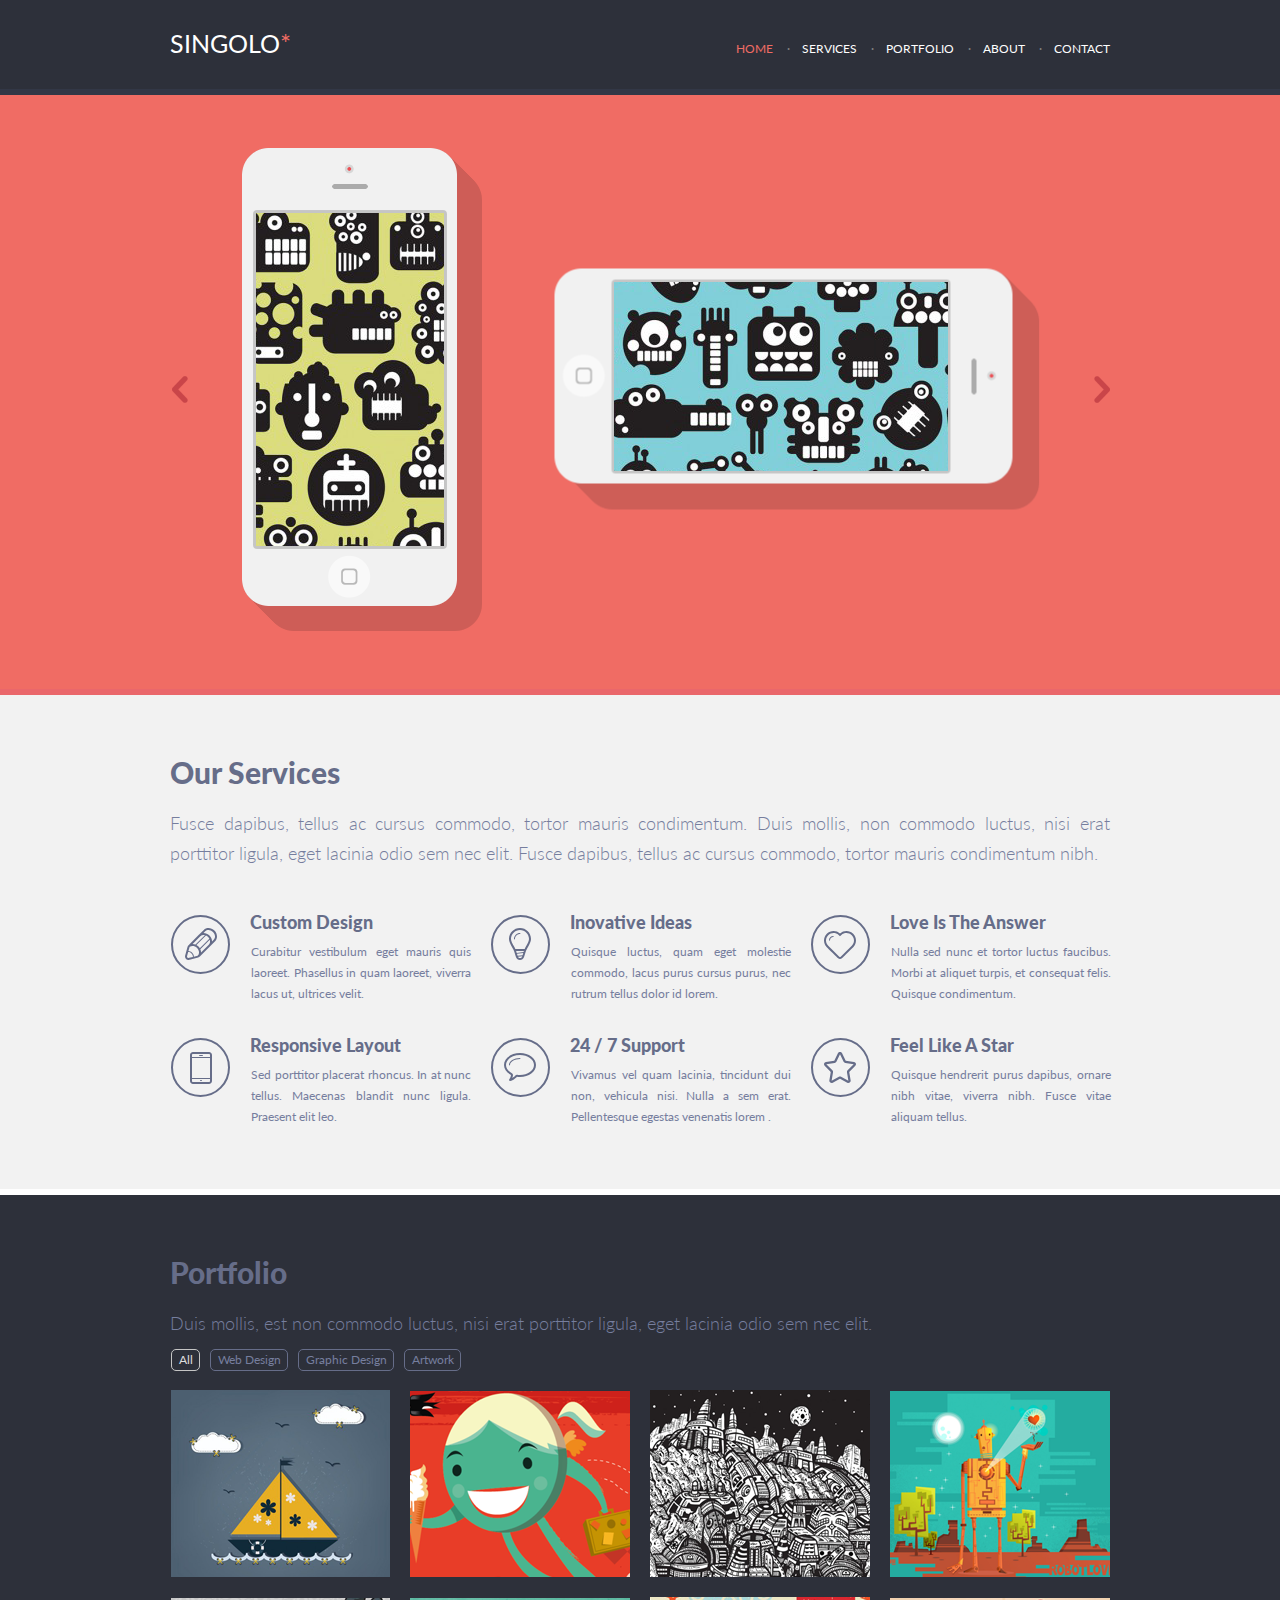
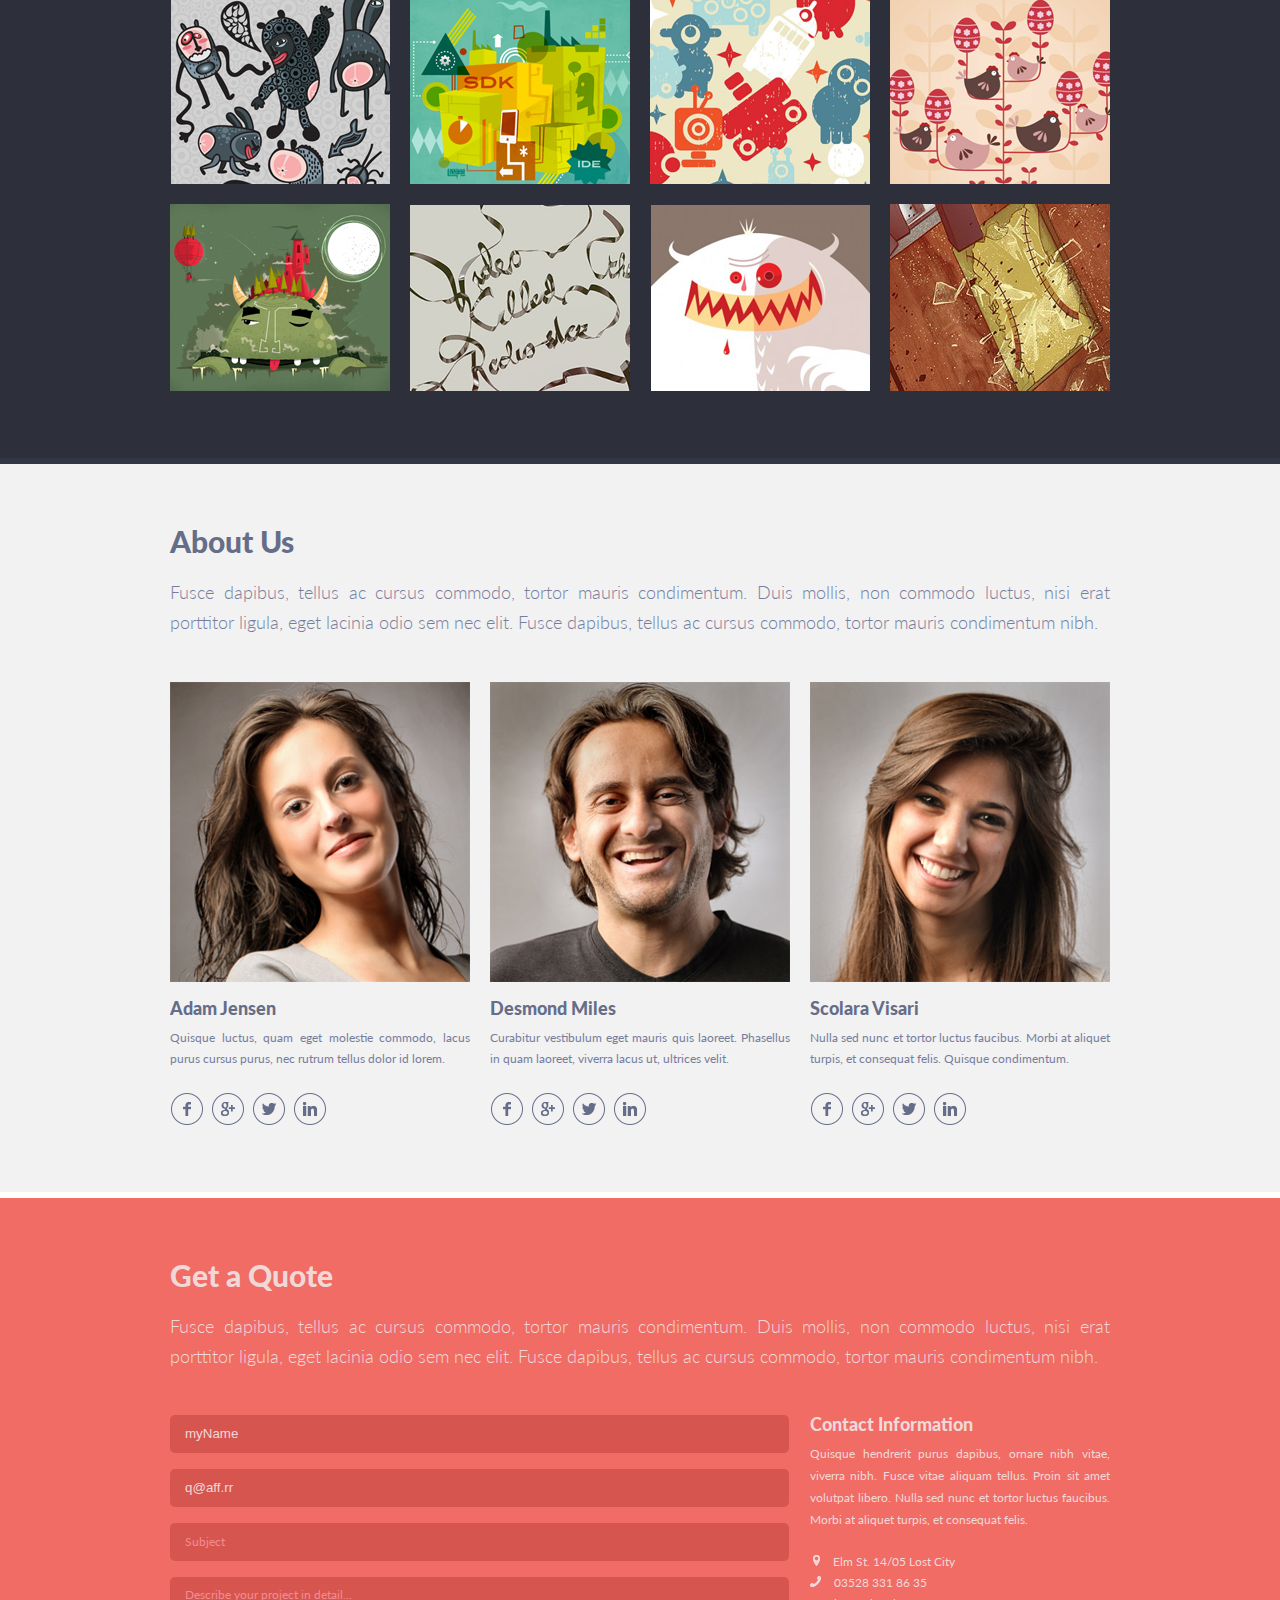
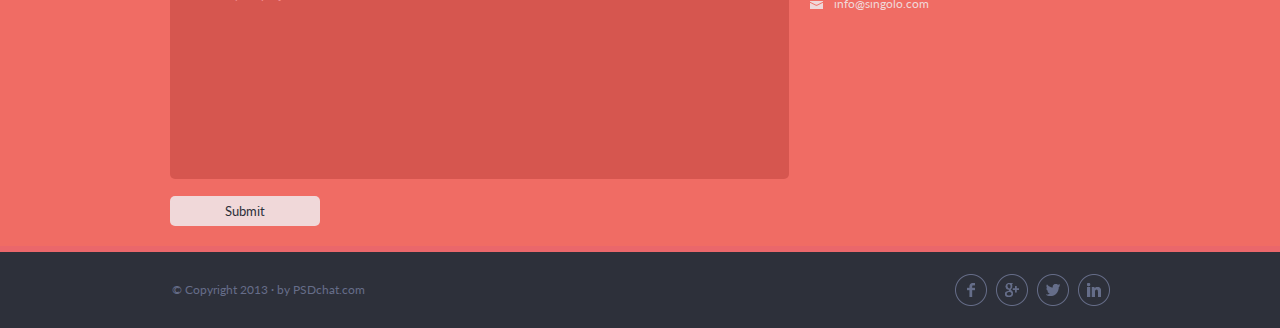
==== index.html @ 6508d6d4 "information window" ====
<!DOCTYPE html>
<html lang="en">
  <head>
    <meta charset="UTF-8" />
    <meta name="viewport" content="width=device-width, initial-scale=1.0" />
    <link
      href="https://fonts.googleapis.com/css?family=Lato:100,300,400,700,900&display=swap"
      rel="stylesheet"
    />
    <link rel="stylesheet" type="text/css" href="style.css" />
    <title>Singolo</title>
  </head>
  <body>
    <!--SINGOLO1-->

    <!--HEADER BLOCK-->
    <header class="header" id="header-block">
      <div class="wrapper">
        <div class="logo">
          <h1 class="logo-singolo">Singolo</h1>
        </div>

        <nav class="header-nav">
          <ul id="navigation-list-header">
            <a class="nav-link active-header" href="#header-block">Home</a>
            <a class="nav-link" href="#services-block">Services</a>
            <a class="nav-link" href="#portfolio-block">Portfolio</a>
            <a class="nav-link" href="#about-block">About</a>
            <a class="nav-link" href="#contact-block">Contact</a>
          </ul>
        </nav>
      </div>
    </header>

    <!-- SLIDER BLOCK-->

    <section class="slider-block" id="slider-block">
      <div class="wrapper">
        <div class="left-slider" id="left-button"></div>
        <div class="slider-two" id="slider-two"></div>
        <div class="phons" id="slider-one">
          <div class="vertical-phone">
            <img
              class="vertical-container"
              src="assets/singolo1/slider/phone.png"
              alt=""
            />
            <div class="phone-button" id="vertical-phone-button"></div>

            <div class="vertical-back" id="vertical-back-id"></div>

            <img
              class="vertical-shadow"
              src="assets/singolo1/slider/Shadow.png"
            />
          </div>

          <div class="horizontal-phone">
            <img
              class="horizontal-container"
              src="assets/singolo1/slider/phone.png"
              alt=""
            />

            <div class="phone-button" id="horizontal-phone-button"></div>

            <div class="horizontal-back" id="horizontal-back-id"></div>

            <img
              class="horizontal-shadow"
              src="assets/singolo1/slider/Shadow.png"
            />
          </div>
        </div>
        <div class="right-slider" id="right-button"></div>
      </div>
    </section>

    <!--SERVICES BLOCK-->

    <section class="servises-block" id="services-block">
      <div class="wrapper">
        <div class="services-header">
          <h2 class="services-logo">Our Services</h2>
          <p class="services-header-info">
            Fusce dapibus, tellus ac cursus commodo, tortor mauris condimentum.
            Duis mollis, non commodo luctus, nisi erat porttitor ligula, eget
            lacinia odio sem nec elit. Fusce dapibus, tellus ac cursus commodo,
            tortor mauris condimentum nibh.
          </p>
        </div>

        <div class="layout-3-column">
          <div class="services-info">
            <div class="icon-border pen"></div>
            <div>
              <h2>Custom Design</h2>
              <p class="">
                Curabitur vestibulum eget mauris quis laoreet. Phasellus in quam
                laoreet, viverra lacus ut, ultrices velit.
              </p>
            </div>
          </div>

          <div class="services-info">
            <div class="icon-border bulb"></div>
            <div>
              <h2>Inovative Ideas</h2>
              <p>
                Quisque luctus, quam eget molestie commodo, lacus purus cursus
                purus, nec rutrum tellus dolor id lorem.
              </p>
            </div>
          </div>

          <div class="services-info">
            <div class="icon-border heart"></div>
            <div>
              <h2>Love Is The Answer</h2>
              <p>
                Nulla sed nunc et tortor luctus faucibus. Morbi at aliquet
                turpis, et consequat felis. Quisque condimentum.
              </p>
            </div>
          </div>

          <div class="services-info">
            <div class="icon-border phone"></div>
            <div>
              <h2>Responsive Layout</h2>
              <p>
                Sed porttitor placerat rhoncus. In at nunc tellus. Maecenas
                blandit nunc ligula. Praesent elit leo.
              </p>
            </div>
          </div>

          <div class="services-info">
            <div class="icon-border bubble"></div>
            <div>
              <h2>24 / 7 Support</h2>
              <p>
                Vivamus vel quam lacinia, tincidunt dui non, vehicula nisi.
                Nulla a sem erat. Pellentesque egestas venenatis lorem .
              </p>
            </div>
          </div>

          <div class="services-info">
            <div class="icon-border star"></div>
            <div>
              <h2>Feel Like A Star</h2>
              <p>
                Quisque hendrerit purus dapibus, ornare nibh vitae, viverra
                nibh. Fusce vitae aliquam tellus.
              </p>
            </div>
          </div>
        </div>
      </div>
    </section>

    <!--SINGOLO2-->
    <!--BLOCK PORTFOLIO-->
    <section class="portfolio" id="portfolio-block">
      <div class="wrapper">
        <h2 class="header-portfolio">Portfolio</h2>

        <p class="info-portfolio">
          Duis mollis, est non commodo luctus, nisi erat porttitor ligula, eget
          lacinia odio sem nec elit.
        </p>

        <nav class="navigation-portfolio">
          <ul class="nav-list" id="navigation-list-portfolio">
            <li class="link-nav active-portfolio">All</li>
            <li class="link-nav">Web Design</li>
            <li class="link-nav">Graphic Design</li>
            <li class="link-nav">Artwork</li>
          </ul>
        </nav>

        <div class="layout-gallery" id="colums-pictures">
          <img class="picture" src="assets/singolo2/portfolio/Project1.png" />
          <img class="picture" src="assets/singolo2/portfolio/Project2.png" />
          <img class="picture" src="assets/singolo2/portfolio/Project3.png" />
          <img class="picture" src="assets/singolo2/portfolio/Project4.png" />
          <img class="picture" src="assets/singolo2/portfolio/Project5.png" />
          <img class="picture" src="assets/singolo2/portfolio/Project6.png" />
          <img class="picture" src="assets/singolo2/portfolio/Project7.png" />
          <img class="picture" src="assets/singolo2/portfolio/Project8.png" />
          <img class="picture" src="assets/singolo2/portfolio/Project9.png" />
          <img class="picture" src="assets/singolo2/portfolio/Project10.png" />
          <img class="picture" src="assets/singolo2/portfolio/Project11.png" />
          <img class="picture" src="assets/singolo2/portfolio/Project12.png" />
        </div>
      </div>
    </section>
    <!--BLOCK ABOUT US-->
    <section class="about" id="about-block">
      <div class="wrapper">
        <h2 class="header-about">About Us</h2>

        <p class="about-info">
          Fusce dapibus, tellus ac cursus commodo, tortor mauris condimentum.
          Duis mollis, non commodo luctus, nisi erat porttitor ligula, eget
          lacinia odio sem nec elit. Fusce dapibus, tellus ac cursus commodo,
          tortor mauris condimentum nibh.
        </p>

        <div class="autors">
          <div class="autor-info">
            <img class="human-photo" src="assets/singolo2/about/photo.png" />

            <h3 class="human-name">Adam Jensen</h3>

            <p class="human-info">
              Quisque luctus, quam eget molestie commodo, lacus purus cursus
              purus, nec rutrum tellus dolor id lorem.
            </p>

            <div class="contacts">
              <img
                class="media-icon"
                src="assets/singolo2/about/facebook.svg"
              />
              <img class="media-icon" src="assets/singolo2/about/google.svg" />
              <img class="media-icon" src="assets/singolo2/about/twitter.svg" />
              <img class="media-icon" src="assets/singolo2/about/link.svg" />
            </div>
          </div>

          <div class="autor-info">
            <img class="human-photo" src="assets/singolo2/about/photo 2.png" />

            <h3 class="human-name">Desmond Miles</h3>

            <p class="human-info">
              Curabitur vestibulum eget mauris quis laoreet. Phasellus in quam
              laoreet, viverra lacus ut, ultrices velit.
            </p>

            <div class="contacts">
              <img
                class="media-icon"
                src="assets/singolo2/about/facebook.svg"
              />
              <img class="media-icon" src="assets/singolo2/about/google.svg" />
              <img class="media-icon" src="assets/singolo2/about/twitter.svg" />
              <img class="media-icon" src="assets/singolo2/about/link.svg" />
            </div>
          </div>

          <div class="autor-info">
            <img class="human-photo" src="assets/singolo2/about/photo 3.png" />

            <h3 class="human-name">Scolara Visari</h3>

            <p class="human-info">
              Nulla sed nunc et tortor luctus faucibus. Morbi at aliquet turpis,
              et consequat felis. Quisque condimentum.
            </p>

            <div class="contacts">
              <img
                class="media-icon"
                src="assets/singolo2/about/facebook.svg"
              />
              <img class="media-icon" src="assets/singolo2/about/google.svg" />
              <img class="media-icon" src="assets/singolo2/about/twitter.svg" />
              <img class="media-icon" src="assets/singolo2/about/link.svg" />
            </div>
          </div>
        </div>
      </div>
    </section>

    <!--SINGOLO3-->
    <!--QUOTE BLOCK-->
    <section class="block-forms" id="contact-block">
      <div class="wrapper">
        <h2 class="quote-header">Get a Quote</h2>

        <p class="quote-info">
          Fusce dapibus, tellus ac cursus commodo, tortor mauris condimentum.
          Duis mollis, non commodo luctus, nisi erat porttitor ligula, eget
          lacinia odio sem nec elit. Fusce dapibus, tellus ac cursus commodo,
          tortor mauris condimentum nibh.
        </p>

        <!--BLOCK WICH FORMS-->
        <div class="user-information">
          <div class="forms-container">
            <form class="forms" action="#" id="form">
              <input
                class=" input-wind form-name"
                type="text"
                placeholder="Name (Required)"
                required
                pattern="^[a-zA-Z]{1,20}$"
                value="myName"
              />

              <input
                class="input-wind form-mail"
                type="email"
                placeholder="Email (Required)"
                required
                value="q@aff.rr"
              />

              <input
                class="input-wind form-subject"
                type="text"
                placeholder="Subject"
              />

              <textarea
                class="input-wind form-text"
                placeholder="Describe your project in detail..."
              ></textarea>

              <input
                class="form-submit"
                id="submit-button"
                type="submit"
                value="Submit"
              />
            </form>
          </div>
          <!--CONTACTS IN COLUMN-->
          <div class="infomation">
            <h3 class="contact-header">Contact Information</h3>

            <p class="contact-info">
              Quisque hendrerit purus dapibus, ornare nibh vitae, viverra nibh.
              Fusce vitae aliquam tellus. Proin sit amet volutpat libero. Nulla
              sed nunc et tortor luctus faucibus. Morbi at aliquet turpis, et
              consequat felis.
            </p>

            <div class="column-contacts">
              <a class="links-cont contact-location" href="#"
                >Elm St. 14/05 Lost City</a
              >

              <a class="links-cont contact-phone" href="tel:035283318635"
                >03528 331 86 35</a
              >

              <a class="links-cont contact-email" href="mailto:info@singolo.com"
                >info@singolo.com</a
              >
            </div>
          </div>
        </div>
      </div>
      <div id="message-block" class="hidden-block hidden">
        <div id="message">
          <h3>The letter was sent</h3>
          <div id="subject-message"></div>
          <br />
          <div id="text-message"></div>
          <button id="hide-message">OK</button>
        </div>
      </div>
    </section>

    <!--FOOTER BLOCK-->
    <footer class="footer">
      <div class="wrapper">
        <p class="copyright">© Copyright 2013 · by PSDchat.com</p>

        <div class="social">
          <img
            class="socialicon"
            src="./assets/singolo3/social-media/facebook.svg"
            alt="fecebook icon"
          />

          <img
            class="socialicon"
            src="./assets/singolo3/social-media/google.svg"
            alt="google icon"
          />

          <img
            class="socialicon"
            src="./assets/singolo3/social-media/twitter.svg"
            alt="twitter icon"
          />

          <img
            class="socialicon"
            src="./assets/singolo3/social-media/link.svg"
            alt="link coint"
          />
        </div>
      </div>
    </footer>
    <script src="script.js"></script>
  </body>
</html>
---- style.css ----
body {
  margin: 0;
  padding: 0;
  font-family: "Lato";
}

.wrapper {
  width: 1020px;
  margin: 0 auto;
  padding: 0;
}

/*--------SINGOLO1---------------*/

/*----- HEADER BLOCK----*/
.header {
  height: 89px;
  background-color: #2d303a;
  border-bottom: 6px solid #323746;
  align-items: center;
}

.header .wrapper {
  display: flex;
  justify-content: space-between;
}

/*==LOGO==*/

.logo-singolo {
  font-size: 25px;
  color: #ffffff;
  font-weight: 400;
  text-align: left;
  text-transform: uppercase;
  padding-top: 27px;
  padding-left: 40px;
}

.logo-singolo:after {
  content: "*";
  font-size: 26px;
  color: #f06c64;
  padding-top: 1px;
  margin: 0px;
}

/*==Navigation==*/

.header-nav {
  font-size: 12px;
  text-align: right;
  text-transform: uppercase;
  margin-right: 40px;
  line-height: 6px;
  padding-top: 34px;
}

.nav-link {
  color: #ffffff;
  display: inline-block;
  text-decoration: none;
}

.nav-link::before {
  content: "·";
  font-weight: 400;
  margin-left: 11px;
  margin-right: 12px;
  color: gray;
}

.nav-link:first-child:before {
  content: none;
}

.active-header {
  color: #f06c64;
}

.nav-link:hover {
  color: #f06c64;
  transition: color 0.1s linear;
}

/*--------SLIDER BLOCK----------*/

.slider-block {
  height: 594px;
  border-bottom: 6px solid #ea676b;
  display: flex;
  justify-content: space-between;
  align-items: center;
  background-color: #f06c64;
}

.slider-block .wrapper {
  display: flex;
  justify-content: space-between;
  position: relative;
}

.slider-two {
  position: absolute;
  height: 594px;
  width: 1020px;
  top: -281px;
  background-repeat: no-repeat;
  background-position: center;
  display: none;
}

/*==LEFT & RIGHT ICON==*/

.left-slider {
  width: 16px;
  height: 27px;
  padding-left: 84px;
  margin-bottom: 5px;
  background-image: url("assets/singolo1/slider/chev.svg");
  background-repeat: no-repeat;
  background-position: center;
  z-index: 4;
}

.right-slider {
  width: 16px;
  height: 27px;
  transform: rotate(180deg);
  padding-left: 80px;
  margin-bottom: 5px;
  background-image: url("assets/singolo1/slider/chev.svg");
  background-repeat: no-repeat;
  background-position: center;
  z-index: 4;
}

.right-slider:hover,
.left-slider:hover {
  cursor: pointer;
  background-image: url("assets/singolo1/slider/chev white.svg");
  transition: 0.2s;
}

.vertical-phone,
.horizontal-phone,
.phons {
  position: relative;
}

/*==VERTICAL PHONE==*/

.vertical-container {
  position: absolute;
  left: -401px;
  top: -228px;
  z-index: 2;
}

.vertical-back {
  top: -163px;
  left: -386px;
  width: 188px;
  height: 333px;
  background-image: url("assets/singolo1/slider/back phone 1.png");
  background-position: -14px -135px;
  position: absolute;
  z-index: 3;
}

.vertical-shadow {
  position: absolute;
  left: -400px;
  top: -228px;
  z-index: 1;
}
/**PHONE BUTTON*/

.phone-button {
  position: absolute;
  width: 39px;
  height: 39px;
  border-radius: 100%;
  z-index: 4;
}

.phone-button:hover {
  cursor: pointer;
  border: 1px solid #f06c64;
}

#vertical-phone-button {
  left: -313px;
  top: 181px;
}

#horizontal-phone-button {
  left: -78px;
  top: -20px;
}

/*==HORIZONTAL PHONE==*/
.horizontal-container {
  position: absolute;
  left: 33px;
  top: -230px;
  transform: rotate(90deg);
  z-index: 2;
}

.horizontal-back {
  background-image: url("assets/singolo1/slider/back phone 2.png");
  position: absolute;
  height: 189px;
  width: 334px;
  background-position: -124px -118px;
  top: -94px;
  left: -28px;
  z-index: 3;
}

.horizontal-shadow {
  position: absolute;
  left: 38px;
  top: -228px;
  transform: rotateY(-188deg) rotate(90deg);
}

/*==SERVISES==*/

.servises-block {
  color: #767e9e;
  background-color: #f2f2f2;
  height: 494px;
  border-bottom: 6px solid #ffffff;
}

h1,
h2 {
  color: #666d89;
  margin: 0;
}

.services-header {
  padding: 65px 20px 0px 40px;
}

.services-logo {
  font-size: 30px;
  font-weight: 900;
  padding-top: 3px;
  line-height: 18px;
}

.services-header-info {
  font-size: 18px;
  font-weight: 300;
  margin-top: 27px;
  line-height: 30px;
  padding-right: 20px;
  text-align: justify;
  overflow: hidden;
}

/*COLUMS WITH ICON*/

.layout-3-column {
  margin-top: 45px;
  padding-left: 40px;
  padding-right: 20px;
  display: flex;
  flex-wrap: wrap;
}

.services-info {
  padding-bottom: 20px;
  width: 33.33333%;
  display: flex;
  overflow: hidden;
  text-overflow: ellipsis;
}

.services-info p {
  width: 220px;
  font-size: 12px;
  font-weight: 400;
  text-align: justify;
  line-height: 21px;
  margin-left: 21px;
  margin-top: 10px;
}

.services-info h2 {
  font-size: 18px;
  font-weight: 900;
  margin-left: 20px;
  line-height: 18px;
}

.icon-border {
  height: 55px;
  width: 55px;
  border: 2px solid #666d89;
  border-radius: 100%;
  text-align: center;
  background-repeat: no-repeat;
  background-position-x: center;
  background-position-y: center;
  margin-left: 1px;
  margin-top: 2px;
}

.pen {
  background-image: url("assets/singolo1/services/pen.svg");
}
.bulb {
  background-image: url("assets/singolo1/services/bulb.svg");
}
.heart {
  background-image: url("assets/singolo1/services/heart.svg");
}
.phone {
  background-image: url("assets/singolo1/services/phone.svg");
}
.bubble {
  background-image: url("assets/singolo1/services/bubble.svg");
}
.star {
  background-image: url("assets/singolo1/services/star.svg");
}

/*------SINGOLO2-------*/

/*---BLOCK PORTFOLIO---*/

.portfolio {
  background-color: #2d303a;
  height: 863px;
  border-bottom: 6px solid #323746;
}

/*HEADER PORTFOLIO*/

.header-portfolio {
  margin: 0;
  padding-left: 40px;
  padding-right: 40px;
  padding-top: 59px;
  font-size: 30px;
  color: #666d89;
  font-weight: 900;
}

.info-portfolio {
  padding-left: 40px;
  padding-right: 40px;
  margin-top: 22px;
  margin-bottom: 10px;
  font-size: 18px;
  color: #767e9e;
  font-family: "Lato";
  font-weight: 300;
}

/*HAVIGATION*/

.navigation-portfolio {
  color: #767e9e;
  align-items: center;
}

.nav-list {
  margin-top: 14px;
  margin-bottom: 13px;
}

.link-nav {
  display: inline;
  font-size: 12px;
  color: #767e9e;
  font-weight: 400;
  border: 1px solid #666d89;
  border-radius: 5px;
  text-align: center;
  margin-right: 5px;
  margin-left: 1px;
  padding: 2px 6px 3px 7px;
}

.active-portfolio {
  color: #dedede;
  border: 1px solid #c5c5c5;
}

.link-nav:hover {
  cursor: pointer;
  color: #dedede;
  border: 1px solid #c5c5c5;
}

/*GALLERY PICTURES*/

.layout-gallery {
  padding-left: 30px;
  padding-right: 30px;
  display: flex;
  flex-wrap: wrap;
}

.picture:nth-child(1n + 13) {
  display: none;
}

.picture {
  margin: 10px;
  width: 220px;
  height: 187px;
}

.picture:hover {
  cursor: pointer;
}

.picture-click {
  background-color: #f06c64;
  margin: 5px;
  padding: 5px;
}

/*----ABOUT AS BLOCK-----*/

.about {
  height: 728px;
  background-color: #f2f2f2;
  border-bottom: 6px solid #ffffff;
}

/*ABOUT AS*/

.header-about {
  margin: 0px;
  font-size: 30px;
  color: #666d89;
  font-weight: 900;
  padding-right: 40px;
  padding-left: 40px;
  padding-top: 59px;
}

.about-info {
  font-size: 18px;
  line-height: 30px;
  color: #767e9e;
  font-family: "Lato";
  font-weight: 300;
  padding-right: 40px;
  padding-left: 40px;
  margin-top: 18px;
  text-align: justify;
}

/*PEOPLE INFO*/

.autors {
  padding-top: 27px;
  padding-left: 30px;
  padding-right: 30px;
  display: flex;
}
.autor-info {
  padding-left: 10px;
  padding-right: 10px;
}

.human-photo {
  width: 300px;
  height: 300px;
}

.human-name {
  font-size: 18px;
  color: #666d89;
  font-weight: 900;
  margin-top: 12px;
  margin-bottom: 0px;
}

.human-info {
  font-size: 12px;
  line-height: 21px;
  color: #767e9e;
  font-weight: 400;
  text-align: justify;
  margin-top: 8px;
}

/*SOCIAL MEDIA*/

.contacts {
  margin-top: 23px;
}

.media-icon {
  padding-top: 0px;
  margin-right: 2px;
}

.media-icon:hover {
  cursor: pointer;
  background-color: #f06c64;
  /*border: 1px solid #f06c64;*/
  border-radius: 100%;
}

/*--------SINGOLO3-----*/

/*--QUOTE BLOCK--*/

.block-forms {
  height: 648px;
  background-color: #f06c64;
  border-bottom: 6px solid #ea676b;
}

.quote-header {
  margin: 0;
  font-size: 30px;
  color: #f0d8d9;
  font-weight: 900;
  padding-left: 40px;
  padding-top: 59px;
}

.quote-info {
  padding-left: 40px;
  padding-right: 40px;
  width: 940px;
  font-size: 18px;
  color: #f0d8d9;
  font-weight: 300;
  line-height: 30px;
  text-align: justify;
}

.user-information {
  font-size: 12px;
  font-weight: 400;
  display: flex;
  justify-content: space-between;
  padding-left: 40px;
  padding-right: 40px;
  padding-top: 5px;
}

/*FORMS*/

.forms-container {
  padding-right: 10px;
}

.forms {
  display: flex;
  flex-direction: column;
  font-weight: 400;
  padding-top: 12px;
}

/*input styles*/
.input-wind {
  width: 604px;
  height: 37px;
  border: none;
  border-radius: 5px;
  background-color: #d6564f;
  color: #f0d8d9;
  padding-left: 15px;
  padding-right: 0;
  padding-top: 0;
  margin-top: 9px;
  margin-bottom: 7px;
  transition: 0.2s;
  outline: none;
}

.input-wind:focus {
  background-color: #f48c8f;
}

.input-wind::-webkit-input-placeholder {
  font-family: "Lato";
  color: #f48c8f;
  font-size: 12px;
  font-weight: 400;
}

.input-wind::-moz-placeholder {
  font-family: "Lato";
  color: #f48c8f;
  font-size: 12px;
  font-weight: 400;
}

.input-wind::-ms-input-placeholder {
  font-family: "Lato";
  color: #f48c8f;
  font-size: 12px;
  font-weight: 400;
}

/*textarea*/
.form-text {
  padding-top: 10px;
  font-family: "Lato";
  resize: none;
  height: 190px;
  outline: none;
}

/*submit button*/
.form-submit {
  margin-top: 10px;
  height: 30px;
  border: none;
  border-radius: 5px;
  font-family: "Lato";
  width: 150px;
  background-color: #f0d8d9;
  color: #2d303a;
  transition: 0.2s;
}

.form-submit:hover {
  cursor: pointer;
  background-color: #d6564f;
  color: #f0d8d9;
}

.hidden-block {
  position: fixed;
  width: 100%;
  height: 100%;
  top: 0;
  left: 0;
  background-color: #2d303a6c;
  display: flex;
  z-index: 5;
}

.hidden {
  display: none;
}

#message {
  margin: auto;
  border-radius: 10px;
  border: 1px solid #323746;
  min-width: 350px;
  background-color: #d1e6dd;
  color: #666d89;
}

#message h3 {
  text-align: center;
}

#message div {
  margin-left: 10px;
}

#hide-message {
  width: 60px;
  margin: 10px;
  color: wheat;
  background-color: #666d89;
  border-radius: 5px;
  margin-left: 140px;
  margin-right: 140px;
  border: 1px solid #1f2747;
}

#hide-message:hover {
  cursor: pointer;
}

/*CONTACTS*/

.infomation {
  color: #f0d8d9;
  display: flex;
  flex-direction: column;
  margin-left: 11px;
}

.contact-header {
  margin: 0px;
  font-size: 18px;
  font-weight: 900;
  padding-top: 19px;
}

.contact-info {
  margin: 0px;
  line-height: 22px;
  text-align: justify;
  padding-top: 8px;
}

/*contact links*/
.column-contacts {
  padding-top: 23px;
  display: flex;
  flex-direction: column;
}

.links-cont {
  text-decoration: none;
  color: #f0d8d9;
  padding-bottom: 6px;
  transition: 0.2s;
}

.links-cont:hover {
  text-decoration: underline;
}

.contact-location:before {
  content: url("./assets/singolo3/contacts/location.svg");
  padding-right: 13px;
  padding-left: 3px;
}

.contact-phone:before {
  content: url("./assets/singolo3/contacts/phone.svg");
  padding-right: 13px;
}

.contact-email:before {
  content: url("./assets/singolo3/contacts/mail.svg");
  vertical-align: middle;
  padding-right: 11px;
}

/*--FOOTER BLOCK--*/

.footer {
  margin: 0;
  padding: 0;
  height: 76px;
  background-color: #2d303a;
}

.footer .wrapper {
  display: flex;
  justify-content: space-between;
}

.copyright {
  font-size: 12px;
  color: #666d89;
  font-weight: 400;
  margin-top: 30px;
  margin-left: 42px;
}

.social {
  padding-right: 38px;
  padding-top: 21px;
}

.socialicon {
  margin-left: 2px;
}

.socialicon:hover {
  cursor: pointer;
  border-radius: 100%;
  background-color: #f0d8d9;
}
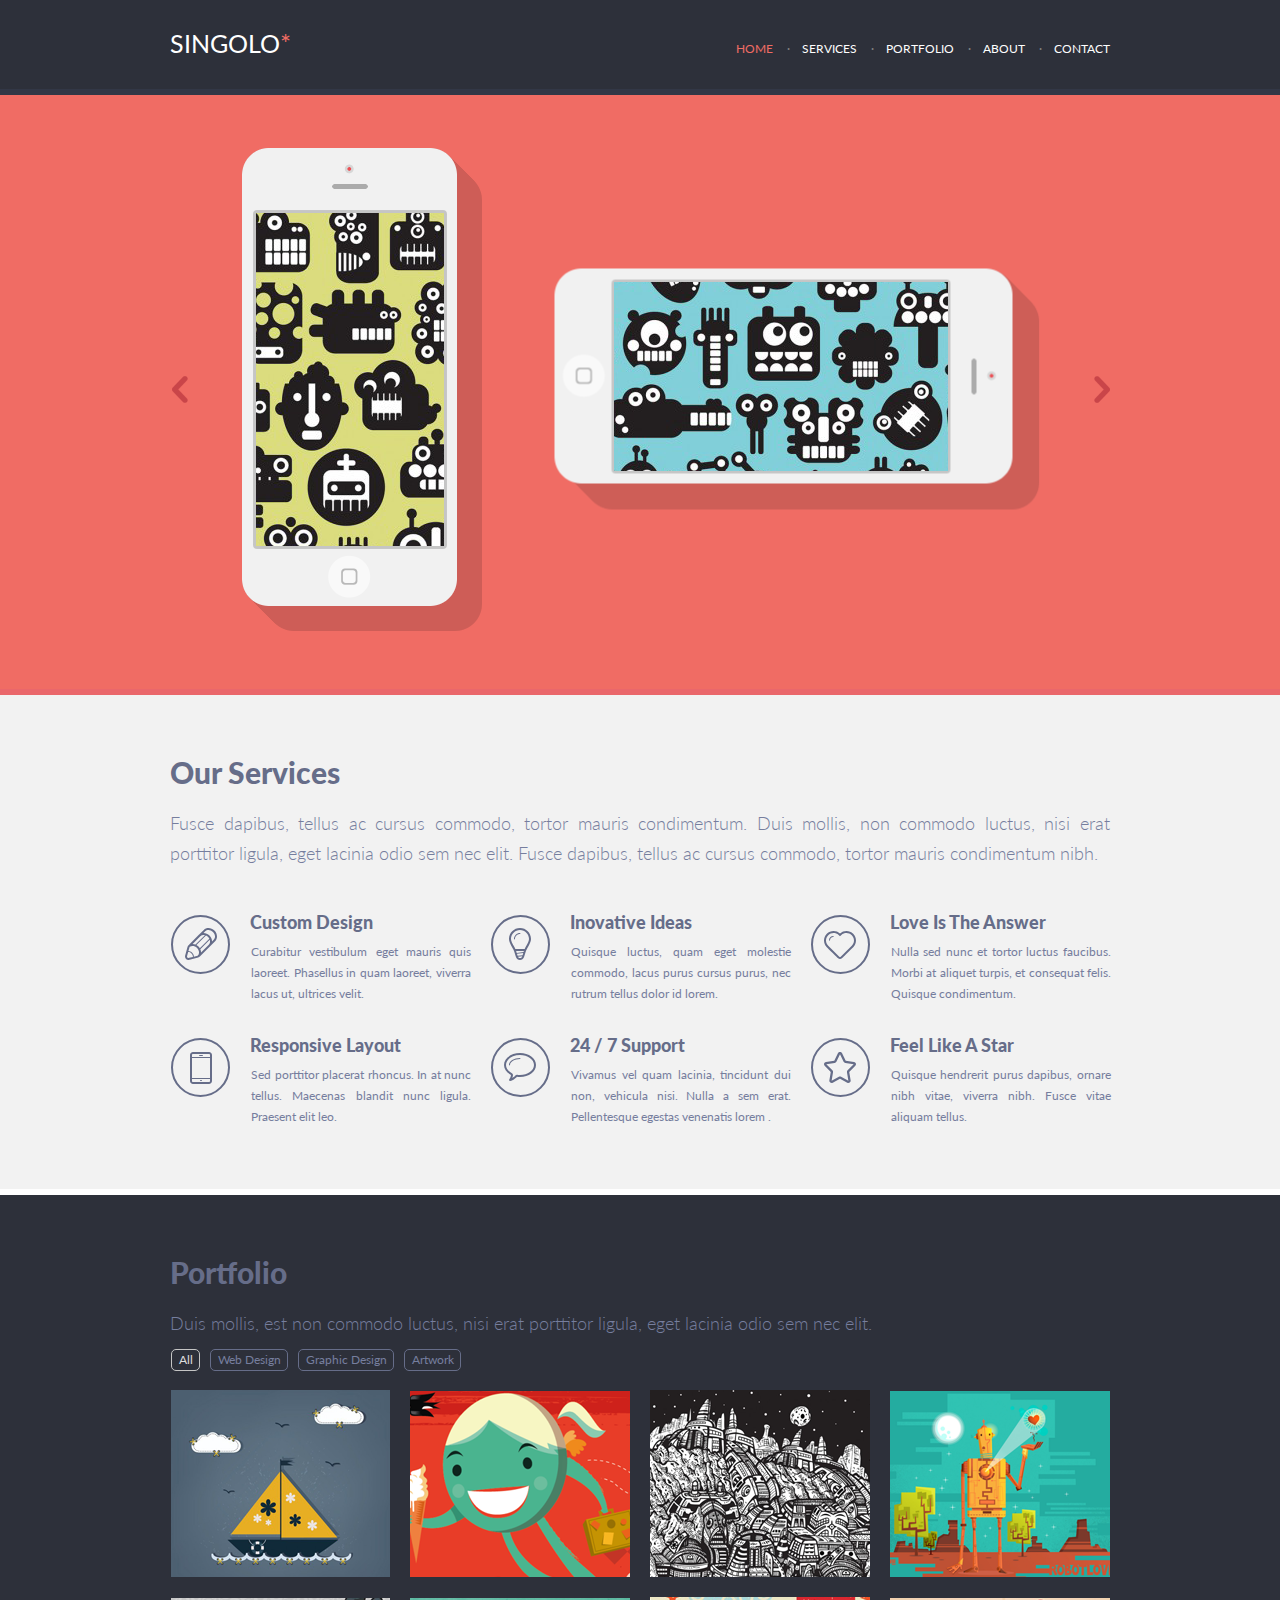
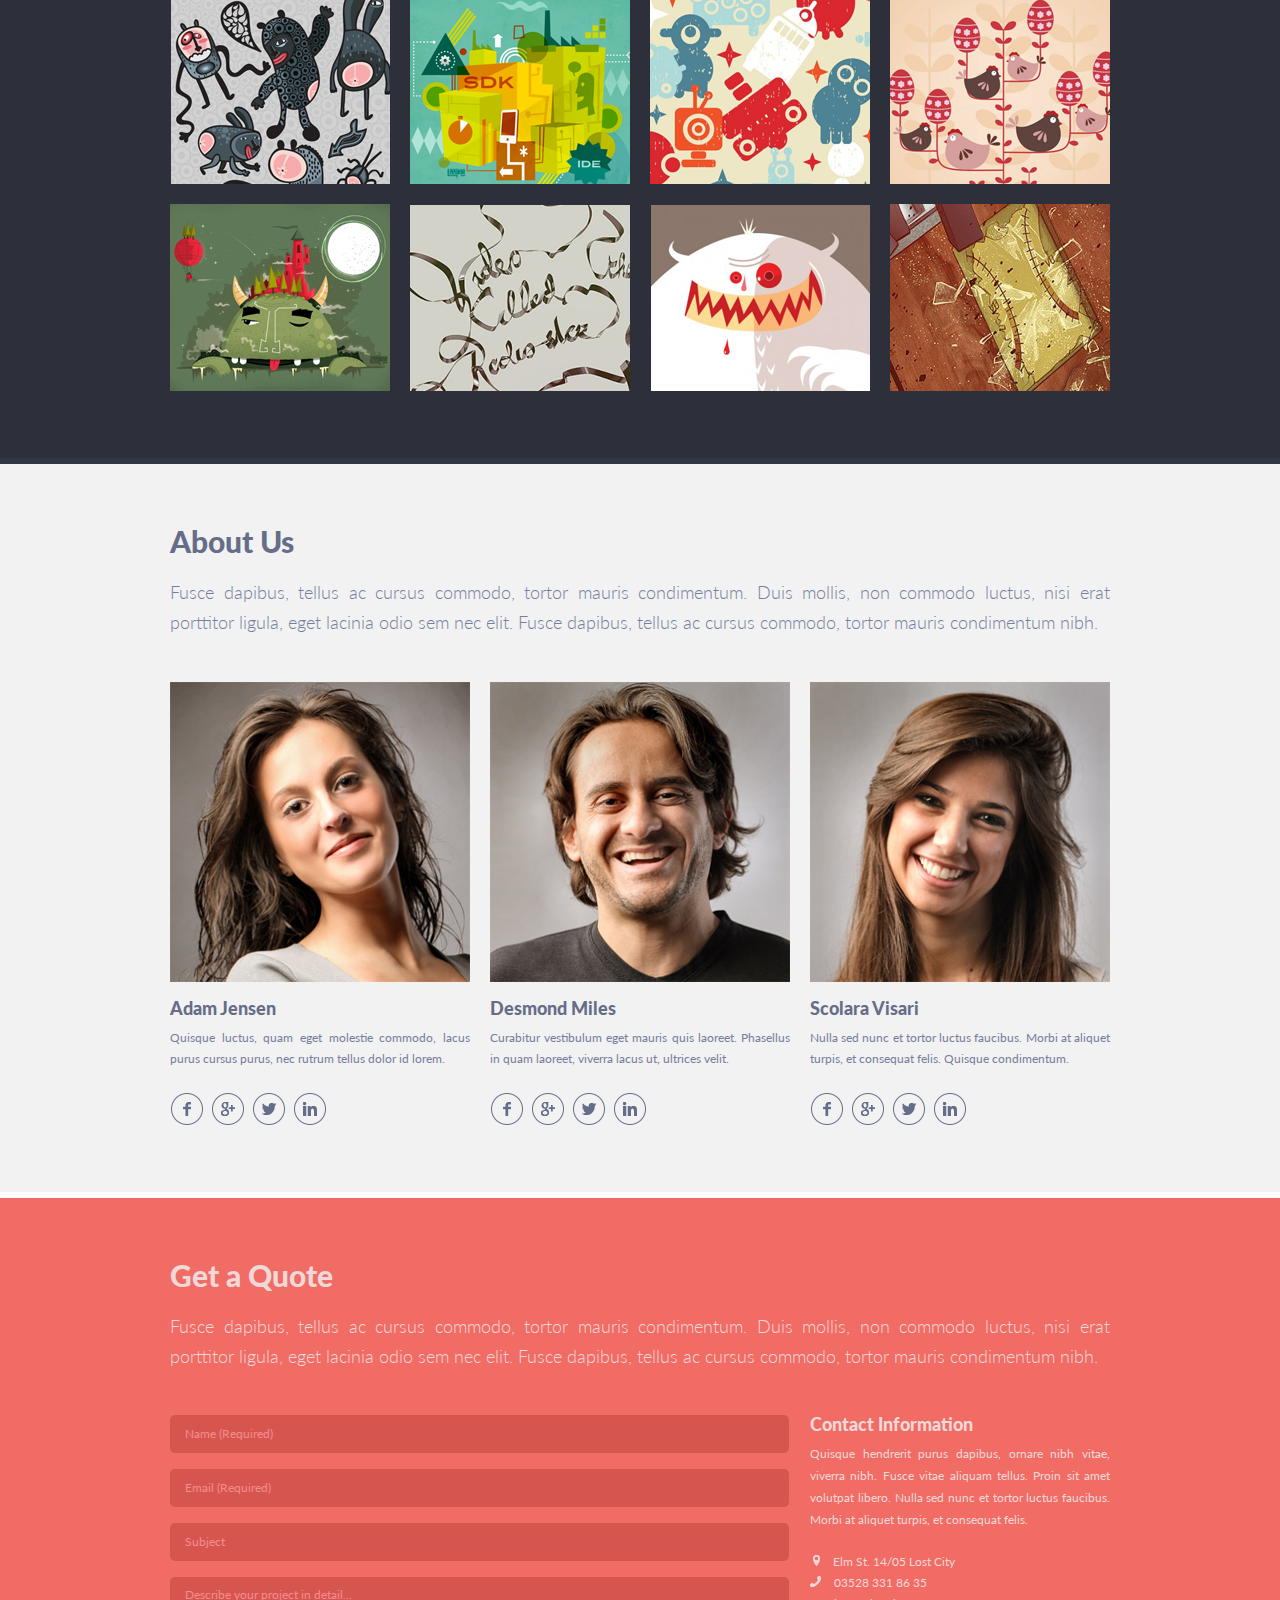
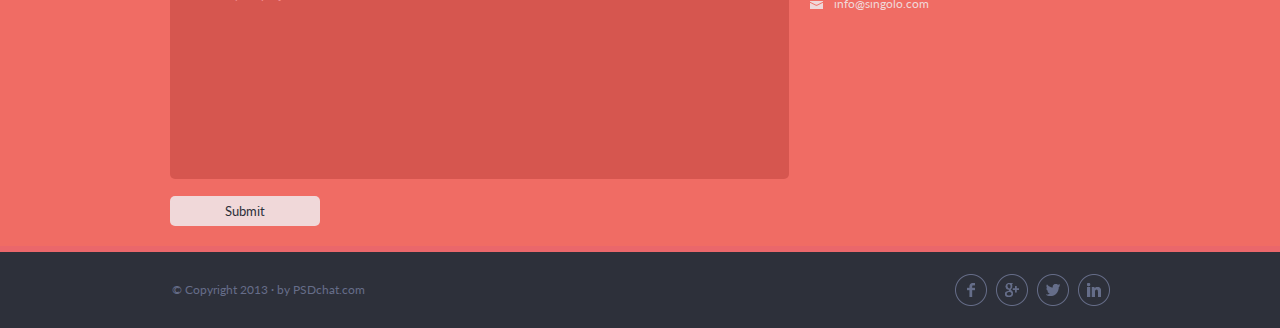
==== commit 370d4ec3: "feat: add random position for picture" ====
--- a/index.html
+++ b/index.html
@@ -298,7 +298,6 @@
                 placeholder="Name (Required)"
                 required
                 pattern="^[a-zA-Z]{1,20}$"
-                value="myName"
               />
 
               <input
@@ -306,7 +305,6 @@
                 type="email"
                 placeholder="Email (Required)"
                 required
-                value="q@aff.rr"
               />
 
               <input
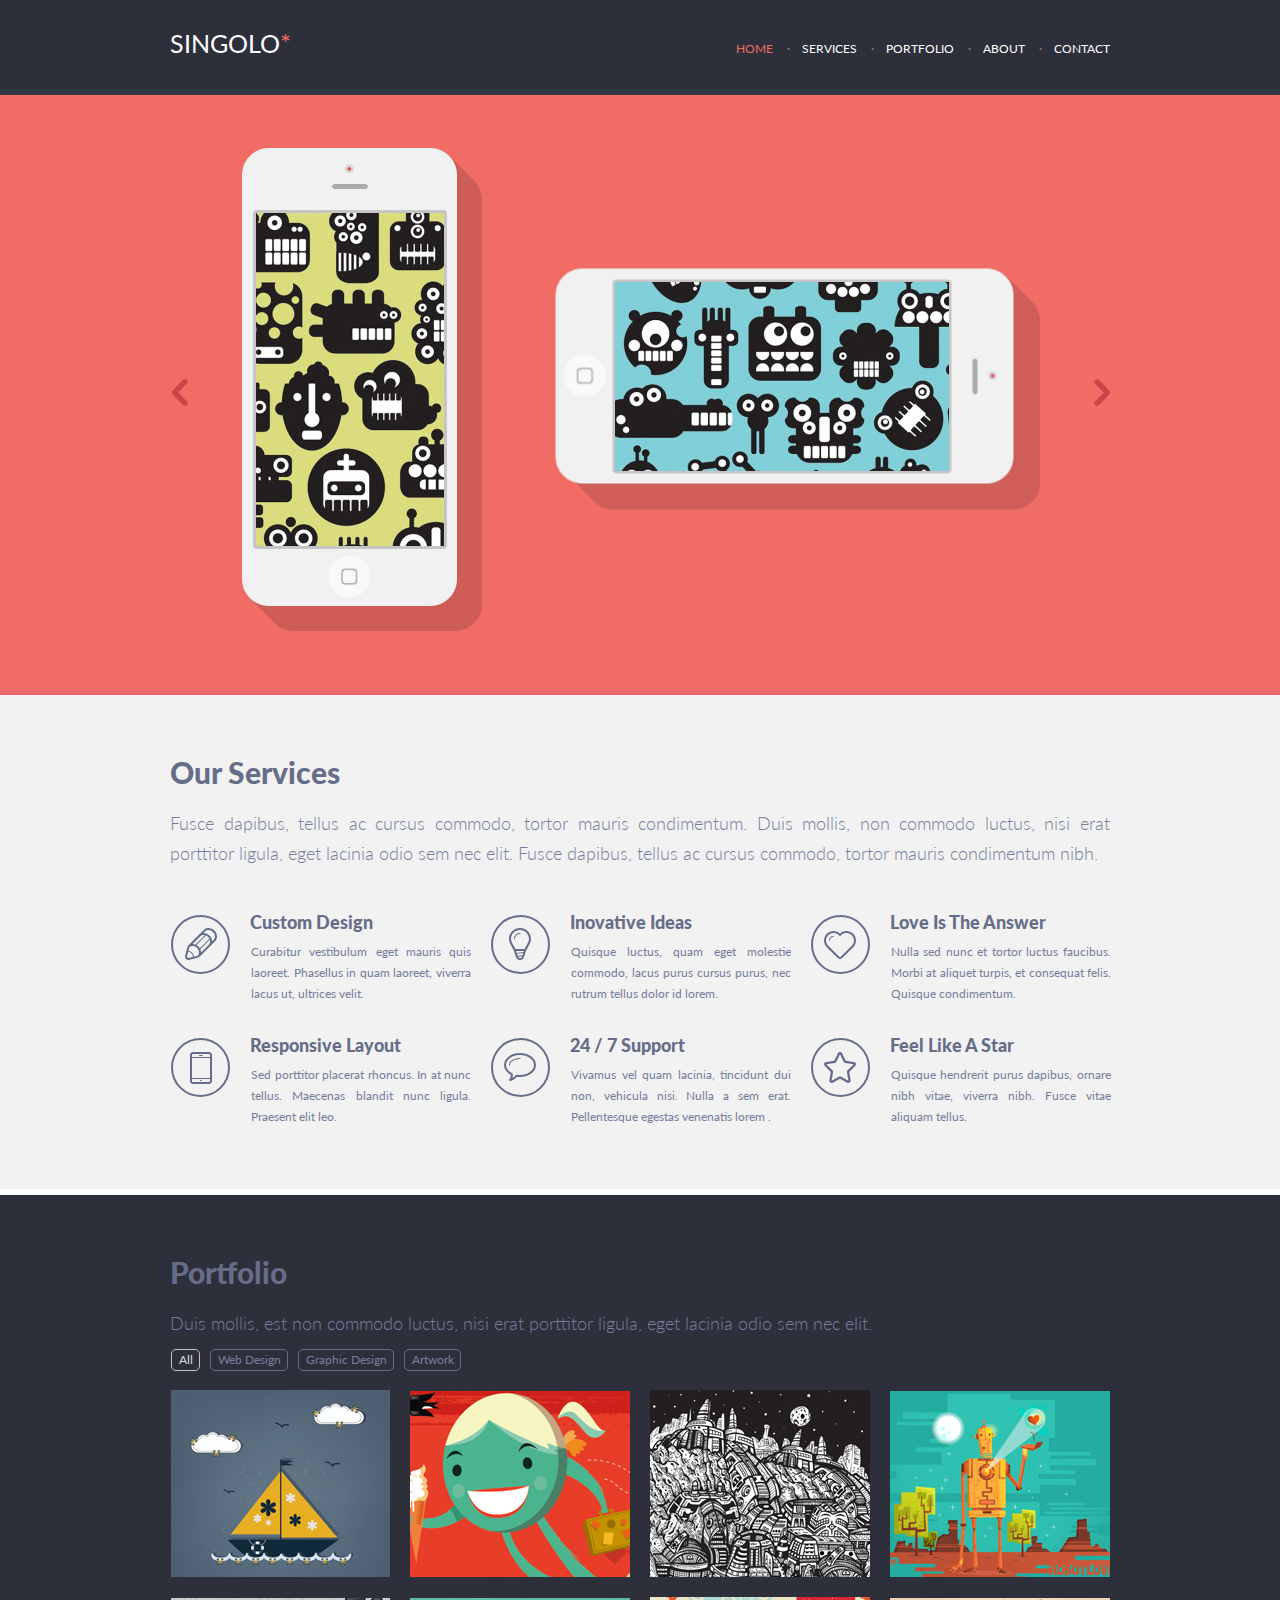
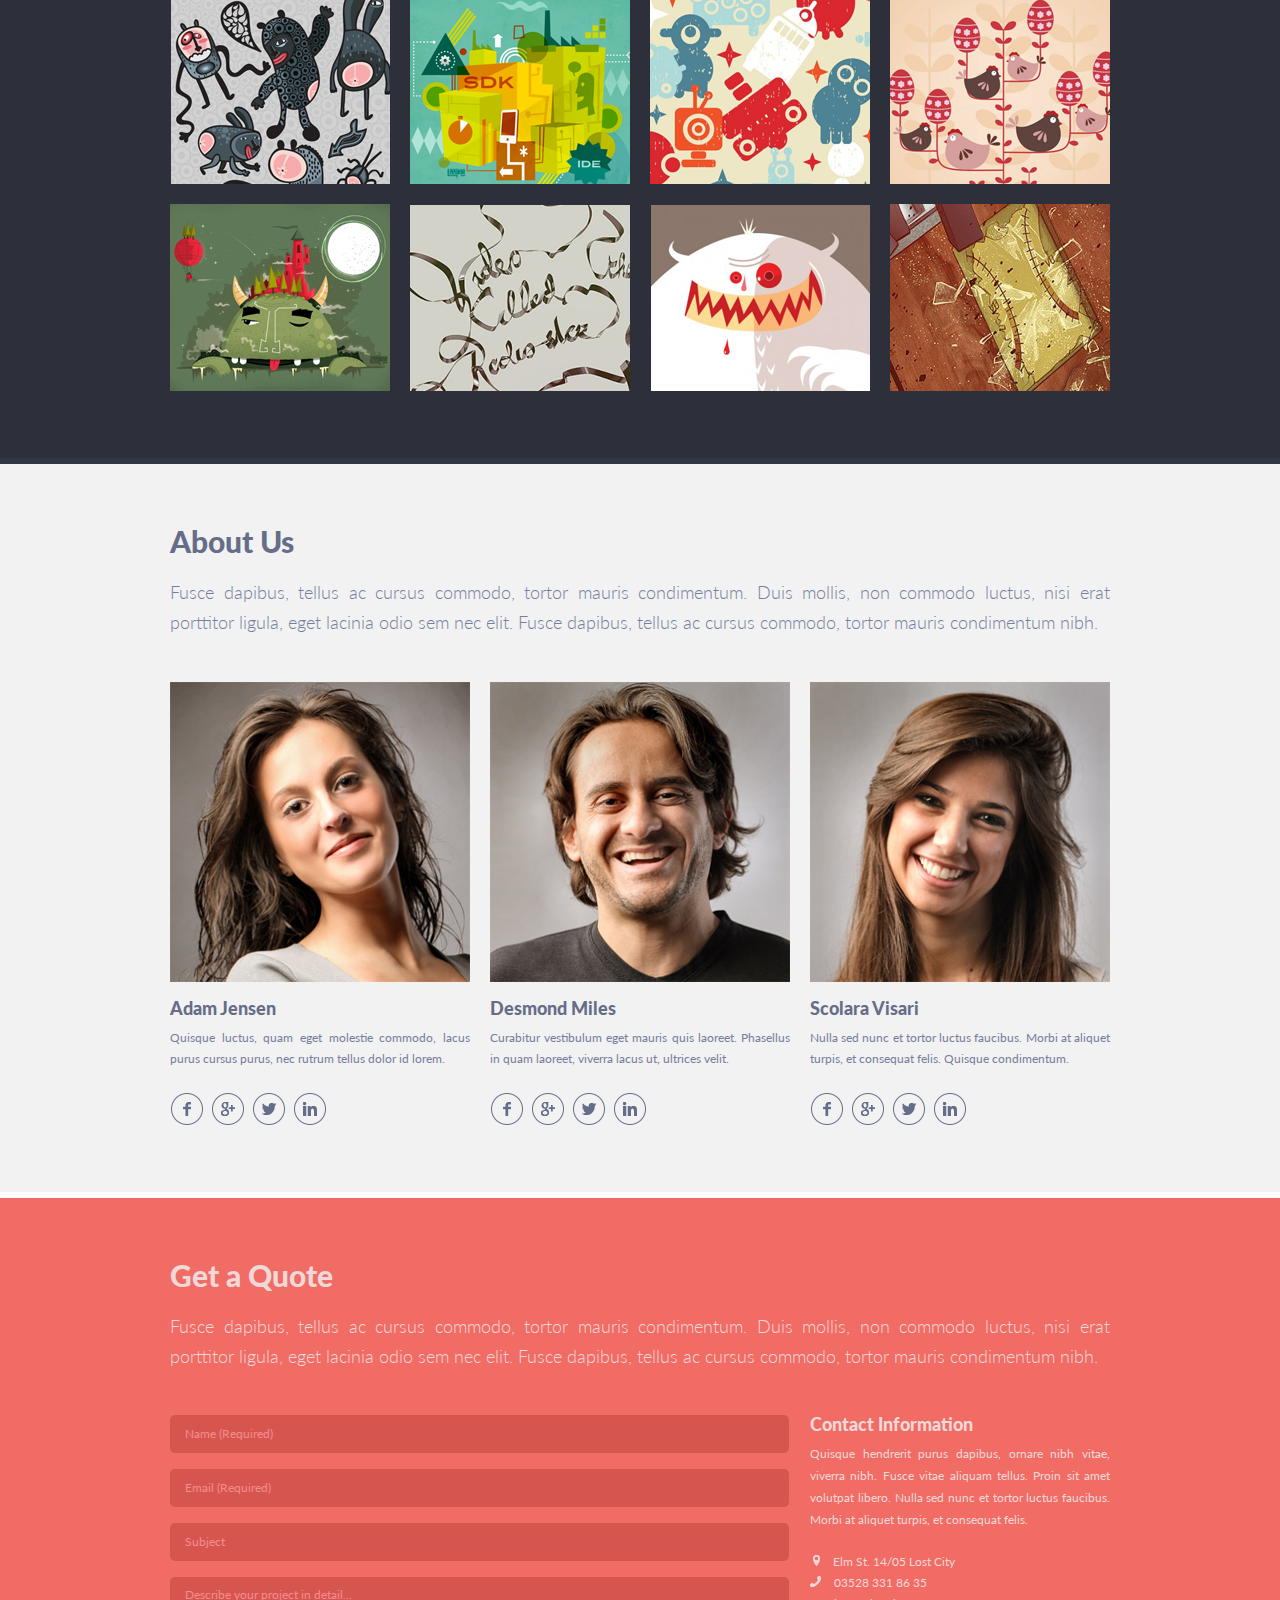
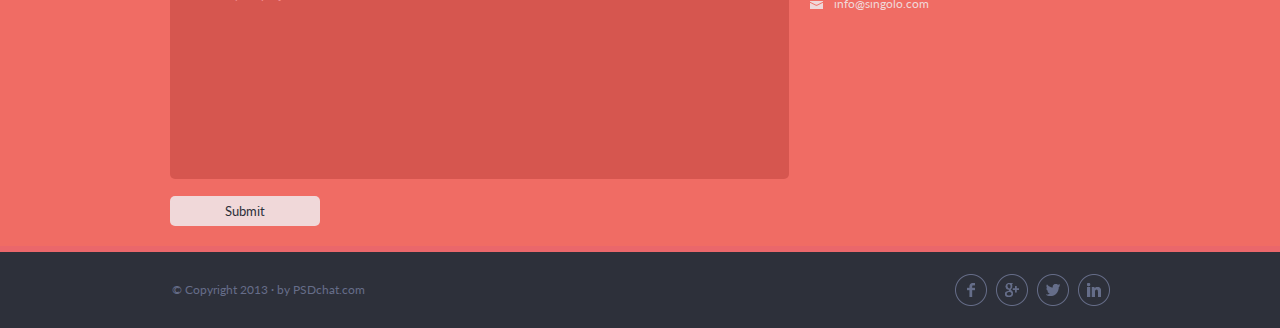
==== commit 4842568c: "feat: add animation for slider" ====
--- a/index.html
+++ b/index.html
@@ -10,7 +10,7 @@
     <link rel="stylesheet" type="text/css" href="style.css" />
     <title>Singolo</title>
   </head>
-  <body>
+  <body id="body">
     <!--SINGOLO1-->
 
     <!--HEADER BLOCK-->
@@ -22,7 +22,7 @@
 
         <nav class="header-nav">
           <ul id="navigation-list-header">
-            <a class="nav-link active-header" href="#header-block">Home</a>
+            <a class="nav-link active-header" href="#body">Home</a>
             <a class="nav-link" href="#services-block">Services</a>
             <a class="nav-link" href="#portfolio-block">Portfolio</a>
             <a class="nav-link" href="#about-block">About</a>
@@ -36,43 +36,52 @@
 
     <section class="slider-block" id="slider-block">
       <div class="wrapper">
-        <div class="left-slider" id="left-button"></div>
-        <div class="slider-two" id="slider-two"></div>
-        <div class="phons" id="slider-one">
-          <div class="vertical-phone">
-            <img
-              class="vertical-container"
-              src="assets/singolo1/slider/phone.png"
-              alt=""
-            />
-            <div class="phone-button" id="vertical-phone-button"></div>
-
-            <div class="vertical-back" id="vertical-back-id"></div>
-
-            <img
-              class="vertical-shadow"
-              src="assets/singolo1/slider/Shadow.png"
-            />
-          </div>
-
-          <div class="horizontal-phone">
-            <img
-              class="horizontal-container"
-              src="assets/singolo1/slider/phone.png"
-              alt=""
-            />
-
-            <div class="phone-button" id="horizontal-phone-button"></div>
-
-            <div class="horizontal-back" id="horizontal-back-id"></div>
-
-            <img
-              class="horizontal-shadow"
-              src="assets/singolo1/slider/Shadow.png"
-            />
-          </div>
-        </div>
-        <div class="right-slider" id="right-button"></div>
+        <div class="slider">
+          <div class="left-slider" id="left-button"></div>
+          <div class="slide-container">
+            <div class="phons item active-item" id="slider-one">
+              <div class="vertical-phone">
+                <img
+                  class="vertical-container"
+                  src="assets/singolo1/slider/phone.png"
+                  alt=""
+                />
+                <div class="phone-button" id="vertical-phone-button"></div>
+
+                <div class="vertical-back" id="vertical-back-id"></div>
+
+                <img
+                  class="vertical-shadow"
+                  src="assets/singolo1/slider/Shadow.png"
+                />
+              </div>
+
+              <div class="horizontal-phone">
+                <img
+                  class="horizontal-container"
+                  src="assets/singolo1/slider/phone.png"
+                  alt=""
+                />
+
+                <div class="phone-button" id="horizontal-phone-button"></div>
+
+                <div class="horizontal-back" id="horizontal-back-id"></div>
+
+                <img
+                  class="horizontal-shadow"
+                  src="assets/singolo1/slider/Shadow.png"
+                />
+              </div>
+            </div>
+            <div class="slider-two item" id="slider-two">
+              <img
+                class="slider-two-img"
+                src="/assets/singolo1/slider/Slide-2.png"
+              />
+            </div>
+          </div>
+          <div class="right-slider" id="right-button"></div>
+        </div>
       </div>
     </section>
 
--- a/style.css
+++ b/style.css
@@ -18,6 +18,9 @@
   background-color: #2d303a;
   border-bottom: 6px solid #323746;
   align-items: center;
+  position: sticky;
+  top: 0;
+  z-index: 6;
 }
 
 .header .wrapper {
@@ -88,26 +91,83 @@
 .slider-block {
   height: 594px;
   border-bottom: 6px solid #ea676b;
-  display: flex;
-  justify-content: space-between;
-  align-items: center;
   background-color: #f06c64;
-}
-
-.slider-block .wrapper {
+  transition: 1s;
+}
+
+.slider {
   display: flex;
   justify-content: space-between;
   position: relative;
+  align-items: center;
+}
+.slide-container {
+  height: 600px;
+  width: 810px;
+  position: relative;
+  overflow: hidden;
 }
 
 .slider-two {
   position: absolute;
-  height: 594px;
-  width: 1020px;
-  top: -281px;
-  background-repeat: no-repeat;
-  background-position: center;
+}
+
+.slider-two-img {
+  position: absolute;
+  top: 52px;
+  left: 140px;
+}
+
+.item {
   display: none;
+  animation: 1s ease-in-out;
+}
+
+.active-item,
+.next {
+  display: block;
+}
+
+.next {
+  position: absolute;
+  top: 0;
+  width: 100%;
+}
+
+.to-left {
+  animation-name: left;
+}
+
+.to-right {
+  animation-name: right;
+  animation-direction: reverse;
+}
+
+.from-left {
+  animation-name: left;
+  animation-direction: reverse;
+}
+
+.from-right {
+  animation-name: right;
+}
+
+@keyframes left {
+  from {
+    left: 0;
+  }
+  to {
+    left: -150%;
+  }
+}
+
+@keyframes right {
+  from {
+    left: 150%;
+  }
+  to {
+    left: 0;
+  }
 }
 
 /*==LEFT & RIGHT ICON==*/
@@ -142,10 +202,20 @@
   transition: 0.2s;
 }
 
-.vertical-phone,
-.horizontal-phone,
 .phons {
-  position: relative;
+  position: absolute;
+}
+
+.vertical-phone {
+  position: absolute;
+  left: 405px;
+  top: 281px;
+}
+
+.horizontal-phone {
+  position: absolute;
+  left: 406px;
+  top: 281px;
 }
 
 /*==VERTICAL PHONE==*/
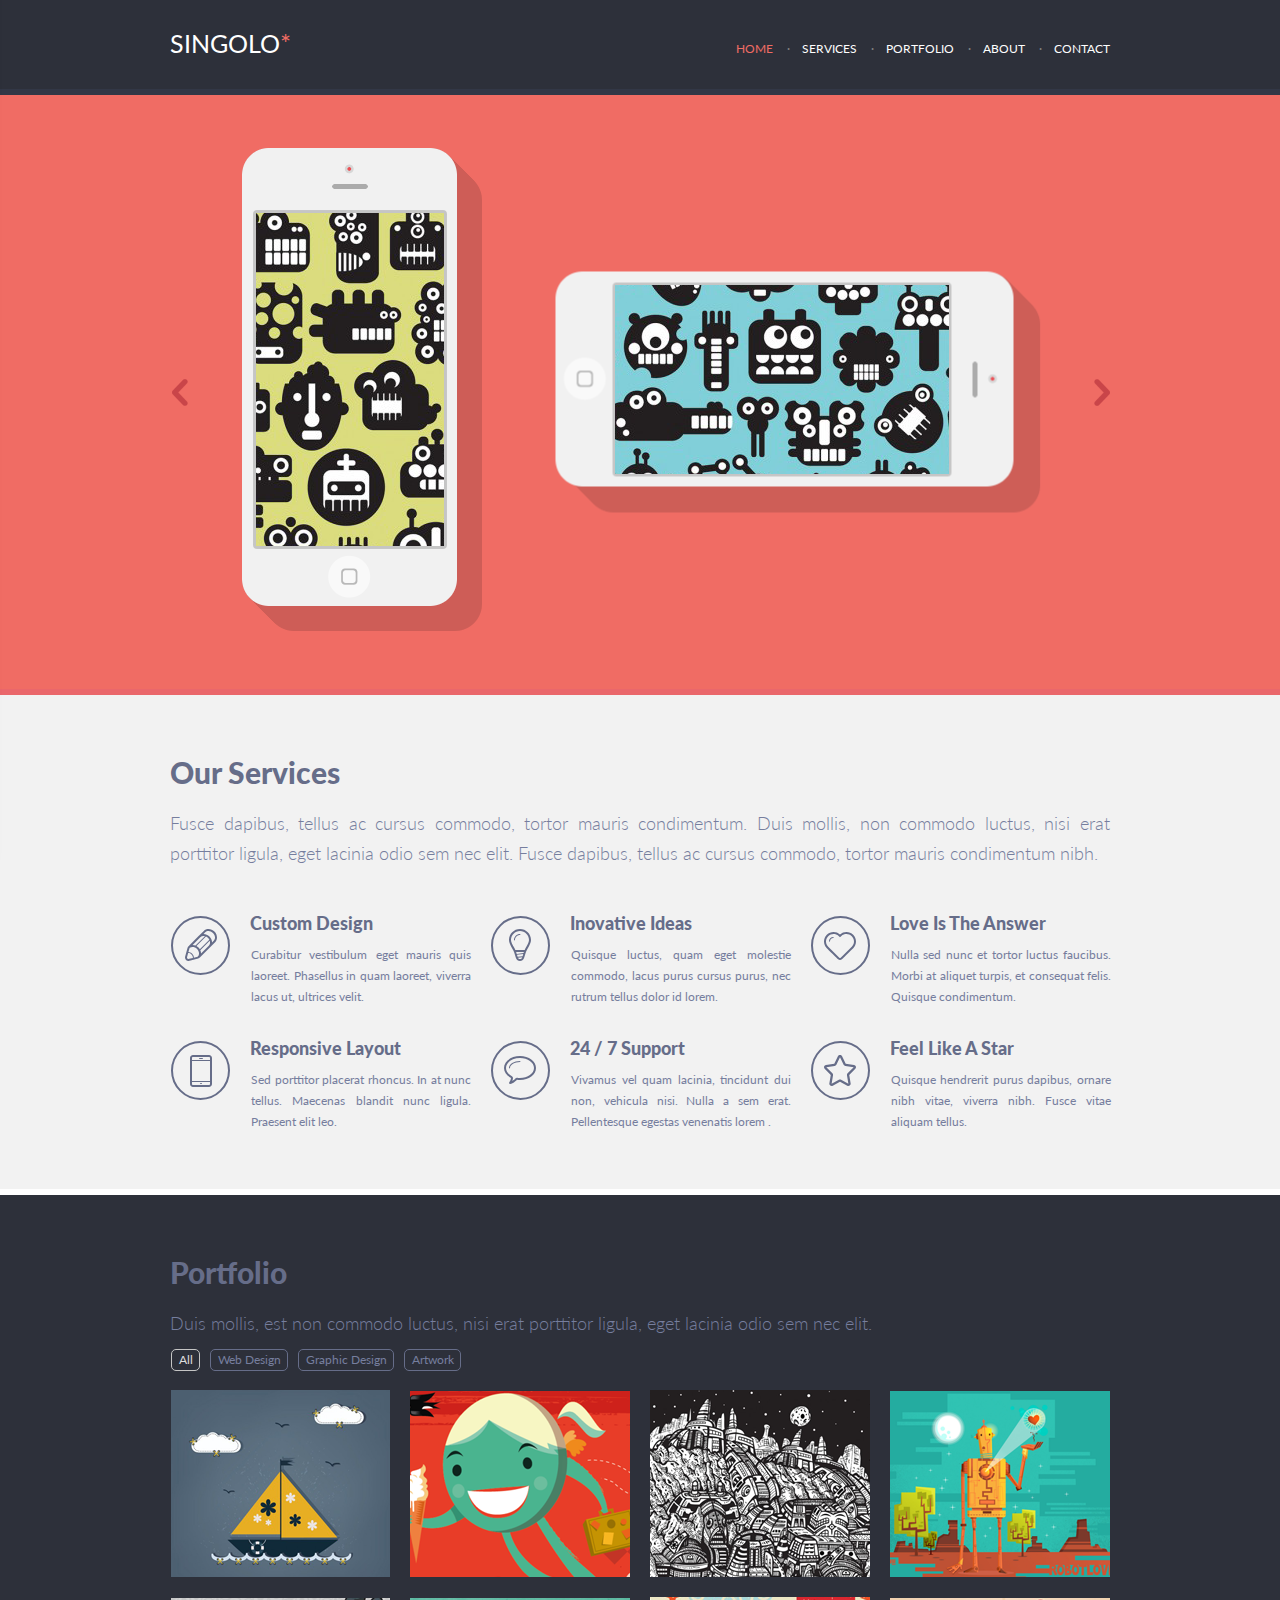
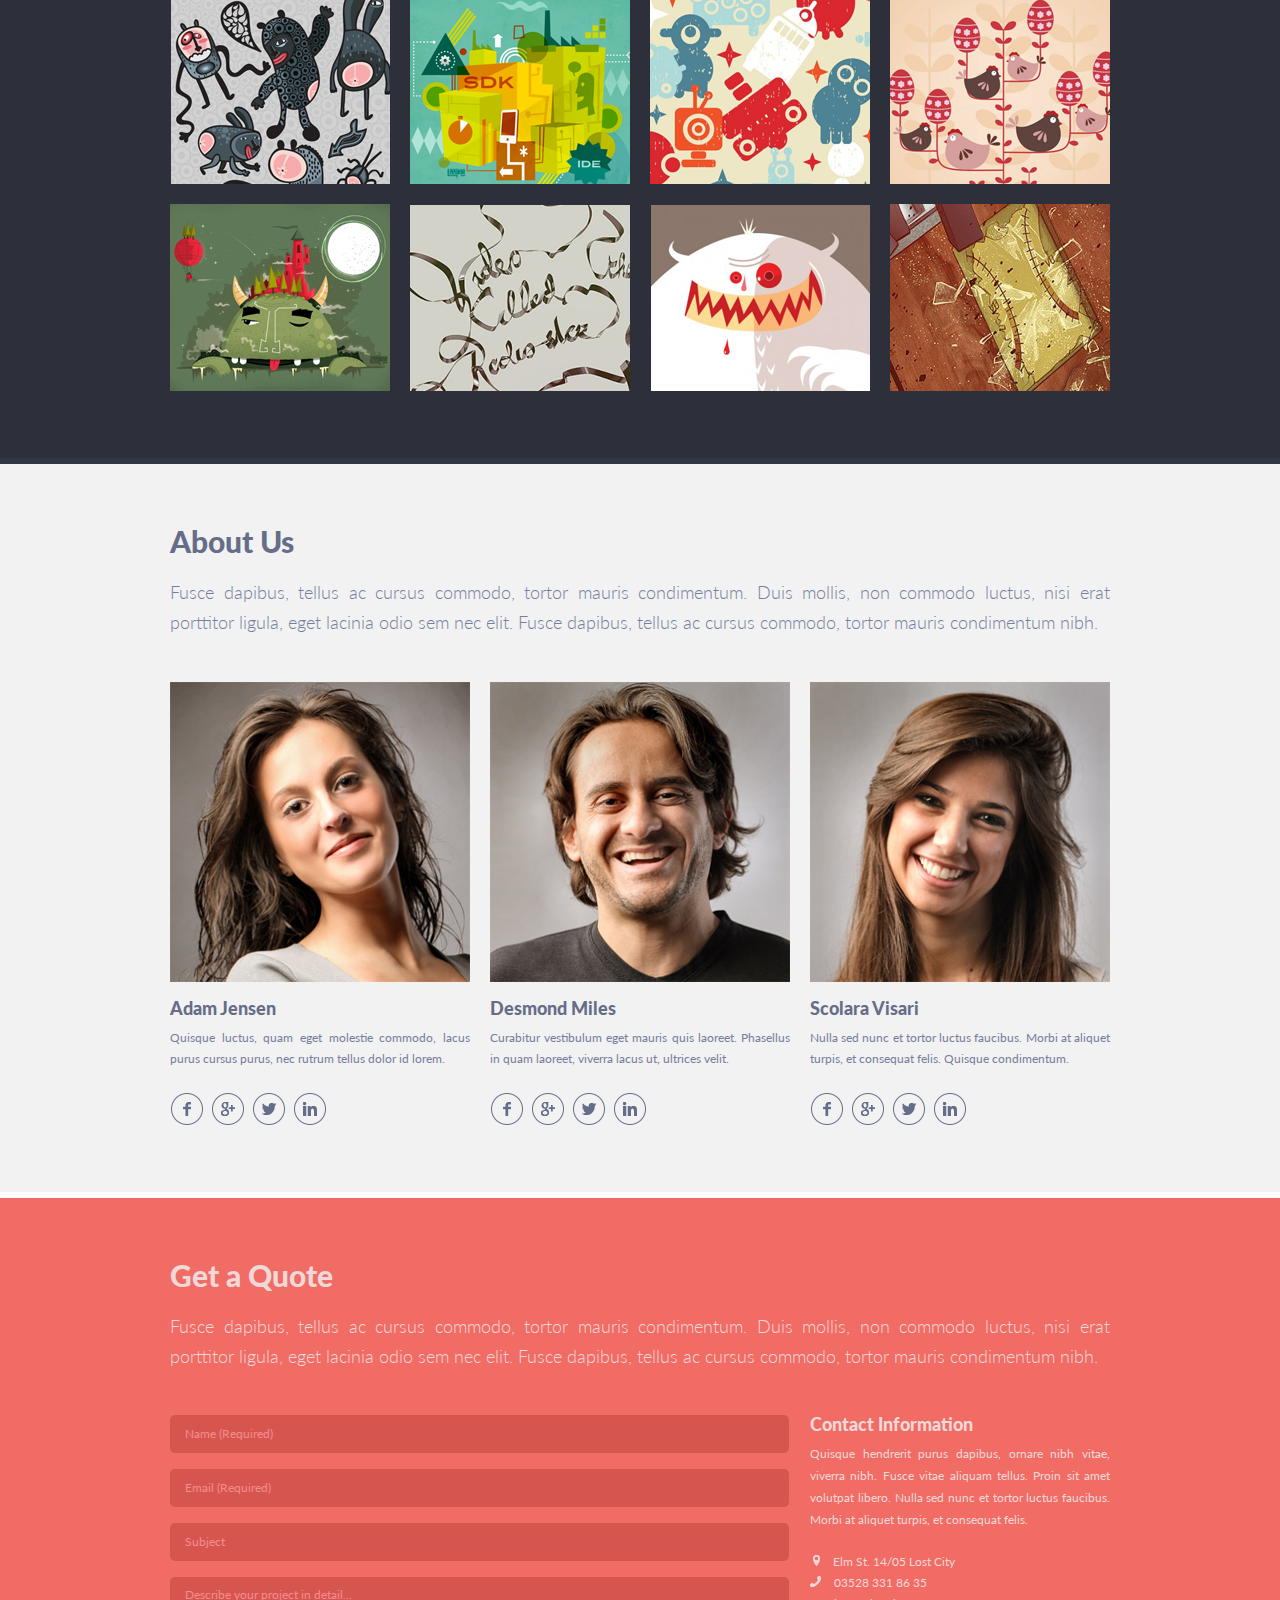
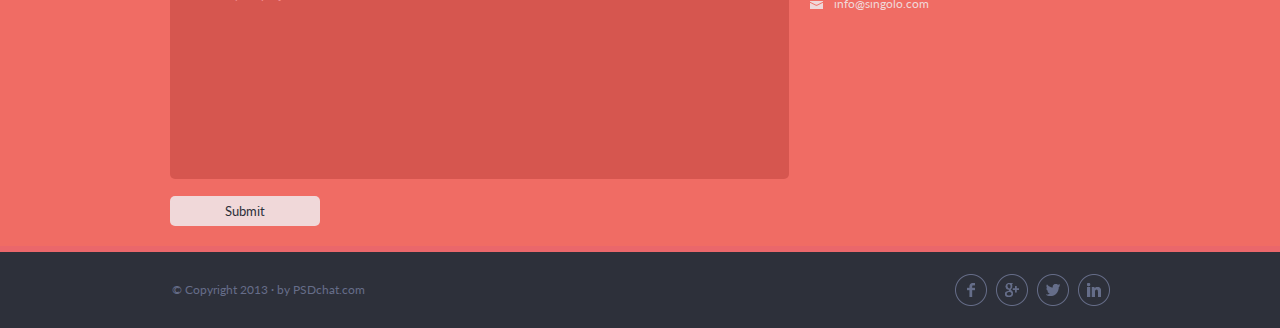
==== commit bc5ed9a5: "feat: add styles for 376" ====
--- a/index.html
+++ b/index.html
@@ -8,6 +8,7 @@
       rel="stylesheet"
     />
     <link rel="stylesheet" type="text/css" href="style.css" />
+    <link rel="stylesheet" type="text/css" href="media.css" />
     <title>Singolo</title>
   </head>
   <body id="body">
@@ -16,10 +17,30 @@
     <!--HEADER BLOCK-->
     <header class="header" id="header-block">
       <div class="wrapper">
+        <input type="checkbox" class="toogle-nav" name="toogle" id="menu" />
+        <label for="menu" class="toogle-nav menu-icon"
+          ><img src="/assets/singolo1/Burger-menu-icon.svg" alt="icon"
+        /></label>
+
+        <div class="hidden-menu">
+          <div class="menu-container">
+            <div class="logo">
+              <h1 class="logo-singolo menu-logo">Singolo</h1>
+            </div>
+            <ul class="menu-mobile">
+              <a class="menu-link active-header" href="#body">Home</a>
+              <a class="menu-link" href="#services-block">Services</a>
+              <a class="menu-link" href="#portfolio-block">Portfolio</a>
+              <a class="menu-link" href="#about-block">About</a>
+              <a class="menu-link" href="#contact-block">Contact</a>
+            </ul>
+          </div>
+          <div class="menu-back"></div>
+        </div>
+
         <div class="logo">
           <h1 class="logo-singolo">Singolo</h1>
         </div>
-
         <nav class="header-nav">
           <ul id="navigation-list-header">
             <a class="nav-link active-header" href="#body">Home</a>
@@ -31,7 +52,6 @@
         </nav>
       </div>
     </header>
-
     <!-- SLIDER BLOCK-->
 
     <section class="slider-block" id="slider-block">
--- a/style.css
+++ b/style.css
@@ -17,7 +17,6 @@
   height: 89px;
   background-color: #2d303a;
   border-bottom: 6px solid #323746;
-  align-items: center;
   position: sticky;
   top: 0;
   z-index: 6;
@@ -26,6 +25,62 @@
 .header .wrapper {
   display: flex;
   justify-content: space-between;
+}
+
+.hidden-menu {
+  position: absolute;
+  height: 100vh;
+  width: 300px;
+  left: 0;
+  top: 0;
+  overflow: hidden;
+}
+
+.menu-container {
+  background: #2d303a;
+  box-shadow: 0px -40px 20px rgba(0, 0, 0, 0.4);
+  position: absolute;
+  top: 0;
+  left: -100%;
+  width: 278px;
+  height: 100vh;
+  z-index: 6;
+  transition: 0.5s;
+}
+
+.menu-back {
+  position: absolute;
+  top: 0;
+  left: 0;
+  position: fixed;
+  width: 100%;
+  height: 100%;
+  background: #2d303a;
+  opacity: 0.6;
+  z-index: 5;
+  transition: 0.5s;
+  display: none;
+  cursor: pointer;
+}
+.menu-mobile {
+  margin-top: 181px;
+  margin-left: 31px;
+}
+
+.menu-link {
+  display: block;
+  text-decoration: none;
+  font-weight: bold;
+  font-size: 24px;
+  line-height: 29px;
+  color: #ffffff;
+  text-transform: uppercase;
+  margin-bottom: 28px;
+}
+
+.menu-link:hover {
+  color: #f06c64;
+  transition: color 0.1s linear;
 }
 
 /*==LOGO==*/
@@ -46,6 +101,10 @@
   color: #f06c64;
   padding-top: 1px;
   margin: 0px;
+}
+
+.toogle-nav {
+  display: none;
 }
 
 /*==Navigation==*/
@@ -215,7 +274,7 @@
 .horizontal-phone {
   position: absolute;
   left: 406px;
-  top: 281px;
+  top: 284px;
 }
 
 /*==VERTICAL PHONE==*/
@@ -303,6 +362,7 @@
   background-color: #f2f2f2;
   height: 494px;
   border-bottom: 6px solid #ffffff;
+  scroll-margin-top: 95px;
 }
 
 h1,
@@ -335,7 +395,7 @@
 /*COLUMS WITH ICON*/
 
 .layout-3-column {
-  margin-top: 45px;
+  margin-top: 46px;
   padding-left: 40px;
   padding-right: 20px;
   display: flex;
@@ -357,7 +417,7 @@
   text-align: justify;
   line-height: 21px;
   margin-left: 21px;
-  margin-top: 10px;
+  margin-top: 12px;
 }
 
 .services-info h2 {
@@ -407,6 +467,7 @@
   background-color: #2d303a;
   height: 863px;
   border-bottom: 6px solid #323746;
+  scroll-margin-top: 95px;
 }
 
 /*HEADER PORTFOLIO*/
@@ -503,6 +564,7 @@
   height: 728px;
   background-color: #f2f2f2;
   border-bottom: 6px solid #ffffff;
+  scroll-margin-top: 95px;
 }
 
 /*ABOUT AS*/
@@ -590,6 +652,7 @@
   height: 648px;
   background-color: #f06c64;
   border-bottom: 6px solid #ea676b;
+  scroll-margin-top: 95px;
 }
 
 .quote-header {
@@ -604,7 +667,6 @@
 .quote-info {
   padding-left: 40px;
   padding-right: 40px;
-  width: 940px;
   font-size: 18px;
   color: #f0d8d9;
   font-weight: 300;
--- a/media.css
+++ b/media.css
@@ -0,0 +1,432 @@
+/*@media all and (min-width: 1020px) {
+ 
+}*/
+
+@media all and (max-width: 1020px) {
+  .wrapper {
+    width: 768px;
+  }
+
+  .header-nav {
+    padding-top: 32px;
+  }
+  .slider-block {
+    height: 445px;
+  }
+  .left-slider {
+    padding-left: 60px;
+  }
+  .right-slider {
+    padding-left: 58px;
+  }
+
+  .phone-button {
+    width: 31px;
+    height: 31px;
+  }
+  #vertical-phone-button {
+    left: -334px;
+    top: 78px;
+  }
+  #horizontal-phone-button {
+    left: -51px;
+    top: -73px;
+  }
+  /**PIRTFOLIO*/
+  .servises-block {
+    height: 669px;
+  }
+  .slide-container {
+    height: 455px;
+  }
+  .services-header {
+    padding-top: 46px;
+  }
+  .layout-3-column {
+    margin-top: 36px;
+  }
+  .services-info {
+    width: 50%;
+    margin-bottom: 19px;
+  }
+  .services-info p {
+    margin-top: 11px;
+  }
+  .portfolio {
+    height: 1096px;
+  }
+  .nav-list {
+    margin-top: 45px;
+  }
+  .layout-gallery {
+    margin-top: 20px;
+  }
+  .picture {
+    height: 184px;
+    width: 215px;
+  }
+
+  /**ABOUT AS*/
+  .about {
+    height: 663px;
+  }
+  .header-about {
+    padding-top: 53px;
+  }
+  .autors {
+    padding-top: 20px;
+  }
+  .autor-info {
+    padding-left: 11px;
+    padding-right: 2px;
+  }
+  .human-photo {
+    width: 219px;
+    height: 217px;
+  }
+  .human-name {
+    margin-top: 9px;
+  }
+  .human-info {
+    margin: 0;
+  }
+  .contacts {
+    margin-top: 12px;
+  }
+
+  /**FORMS*/
+  .block-forms {
+    height: 625px;
+  }
+  .quote-header {
+    padding-top: 53px;
+  }
+  .quote-info {
+    margin-bottom: 16px;
+  }
+  .user-information {
+    padding-top: 0;
+  }
+  .forms {
+    padding-top: 0;
+  }
+  .input-wind {
+    margin-bottom: 3px;
+    width: 426px;
+  }
+  .form-text {
+    height: 147px;
+  }
+  .infomation {
+    margin-left: 19px;
+  }
+  .contact-header {
+    padding-top: 8px;
+  }
+  .contact-info {
+    padding-top: 0px;
+  }
+  .column-contacts {
+    padding-top: 13px;
+  }
+
+  /*PHONS**/
+
+  .vertical-phone {
+    left: 412px;
+    top: 269px;
+  }
+
+  .vertical-container {
+    width: 162.36px;
+    height: 344.26px;
+  }
+
+  .vertical-back {
+    width: 141.55px;
+    height: 250.73px;
+    top: -179px;
+    left: -390px;
+  }
+
+  .vertical-shadow {
+    width: 180.71px;
+    height: 363.67;
+  }
+
+  .horizontal-container {
+    width: 162.36px;
+    height: 344.26px;
+  }
+
+  .horizontal-back {
+    height: 141.55px;
+    width: 250.73px;
+    top: -128px;
+    left: -13px;
+  }
+
+  .horizontal-shadow {
+    width: 180.71px;
+    height: 363.67;
+  }
+
+  .horizontal-phone {
+    left: 304px;
+    top: 271px;
+  }
+
+  .slider-two-img {
+    height: 363.67px;
+    top: 41px;
+    left: 140px;
+  }
+}
+
+@media all and (max-width: 768px) {
+  .wrapper {
+    width: 375px;
+  }
+
+  .header {
+    height: 65px;
+  }
+
+  .header .wrapper {
+    position: relative;
+    justify-content: normal;
+  }
+  .logo-singolo {
+    margin: 0;
+    font-size: 20px;
+    padding-top: 18px;
+    padding-left: 104px;
+  }
+
+  .header-nav {
+    display: none;
+  }
+
+  .menu-icon {
+    z-index: 7;
+    display: block;
+    cursor: pointer;
+    padding-top: 23px;
+    padding-left: 22px;
+  }
+  .menu-icon img {
+    transform: rotate(90deg);
+    transition: 0.5s;
+  }
+  .menu-logo {
+    padding-left: 70px;
+  }
+
+  input.toogle-nav:checked + .menu-icon img {
+    transform: none;
+  }
+
+  /***/
+  .slider-block {
+    height: 214px;
+  }
+
+  .right-slider {
+    padding-left: 30px;
+  }
+  .left-slider {
+    padding-left: 30px;
+  }
+  /**PHONS**/
+
+  .slide-container {
+    height: 226px;
+  }
+  .vertical-phone {
+    left: 412px;
+    top: 269px;
+  }
+
+  .vertical-container {
+    width: 79.28px;
+    height: 168.1px;
+  }
+
+  .vertical-back {
+    width: 69.12px;
+    height: 122.43px;
+    top: -205px;
+    left: -395px;
+  }
+
+  .vertical-shadow {
+    width: 88.24px;
+    height: 177.57px;
+  }
+  .vertical-phone {
+    left: 405px;
+    top: 248px;
+  }
+  .horizontal-container {
+    height: 168.1px;
+    width: 79.28px;
+  }
+
+  .horizontal-back {
+    height: 69.12px;
+    width: 122.43px;
+    top: -180px;
+    left: 10px;
+  }
+
+  .horizontal-shadow {
+    height: 177.57px;
+    width: 88.24px;
+  }
+
+  .horizontal-phone {
+    left: 131px;
+    top: 250px;
+  }
+
+  .slider-two-img {
+    height: 363.67px;
+    top: 41px;
+    left: 140px;
+  }
+  .slider-two-img {
+    height: 178px;
+    top: 20px;
+    left: 65px;
+  }
+
+  /***/
+  .servises-block {
+    height: 1027px;
+  }
+  .services-header {
+    padding-top: 32px;
+    padding-left: 32px;
+  }
+  .layout-3-column {
+    margin-top: 27px;
+    padding-left: 32px;
+  }
+  .services-info {
+    width: 100%;
+    margin-bottom: 0;
+    padding-bottom: 16px;
+  }
+
+  /***/
+  .portfolio {
+    height: 838px;
+  }
+  .info-portfolio,
+  .header-portfolio,
+  .nav-list,
+  .layout-gallery,
+  .header-about,
+  .about-info,
+  .quote-header,
+  .quote-info,
+  .user-information {
+    padding-left: 30px;
+  }
+
+  .header-portfolio {
+    padding-top: 42px;
+  }
+  .info-portfolio {
+    line-height: 29px;
+    margin-top: 19px;
+  }
+
+  .nav-list {
+    margin-top: 20px;
+    margin-top: 17px;
+  }
+
+  .layout-gallery {
+    padding-left: 20px;
+    padding-right: 0;
+  }
+  .picture {
+    height: 127px;
+    width: 151px;
+    margin: 8px;
+  }
+  .picture:nth-child(1n + 9) {
+    display: none;
+  }
+  .picture-click {
+    padding: 4px;
+    margin: 4px;
+  }
+
+  /***/
+  .about {
+    height: 1748px;
+  }
+
+  .autor-info {
+    margin-bottom: 29px;
+  }
+  .autors {
+    padding-top: 6px;
+    padding-left: 20px;
+    display: block;
+  }
+  .human-name {
+    margin-top: 14px;
+  }
+  .human-photo {
+    width: 314px;
+    height: 314px;
+  }
+
+  .header-about {
+    padding-top: 33px;
+  }
+  /***/
+  .block-forms {
+    height: 963px;
+  }
+  .quote-header {
+    padding-top: 44px;
+  }
+  .input-wind {
+    margin-top: 7px;
+    margin-bottom: 5px;
+    width: 300px;
+  }
+  .form-submit {
+    width: 315px;
+    height: 50px;
+    font-size: 24px;
+  }
+  .user-information {
+    display: block;
+  }
+  .infomation {
+    margin-top: 22px;
+    margin-left: 0px;
+  }
+  .links-cont {
+    padding-bottom: 11px;
+  }
+
+  /***/
+  .footer .wrapper {
+    justify-content: center;
+  }
+  .social {
+    padding-right: 0px;
+  }
+  .copyright {
+    display: none;
+  }
+}
+
+@media all and (max-width: 375px) {
+}
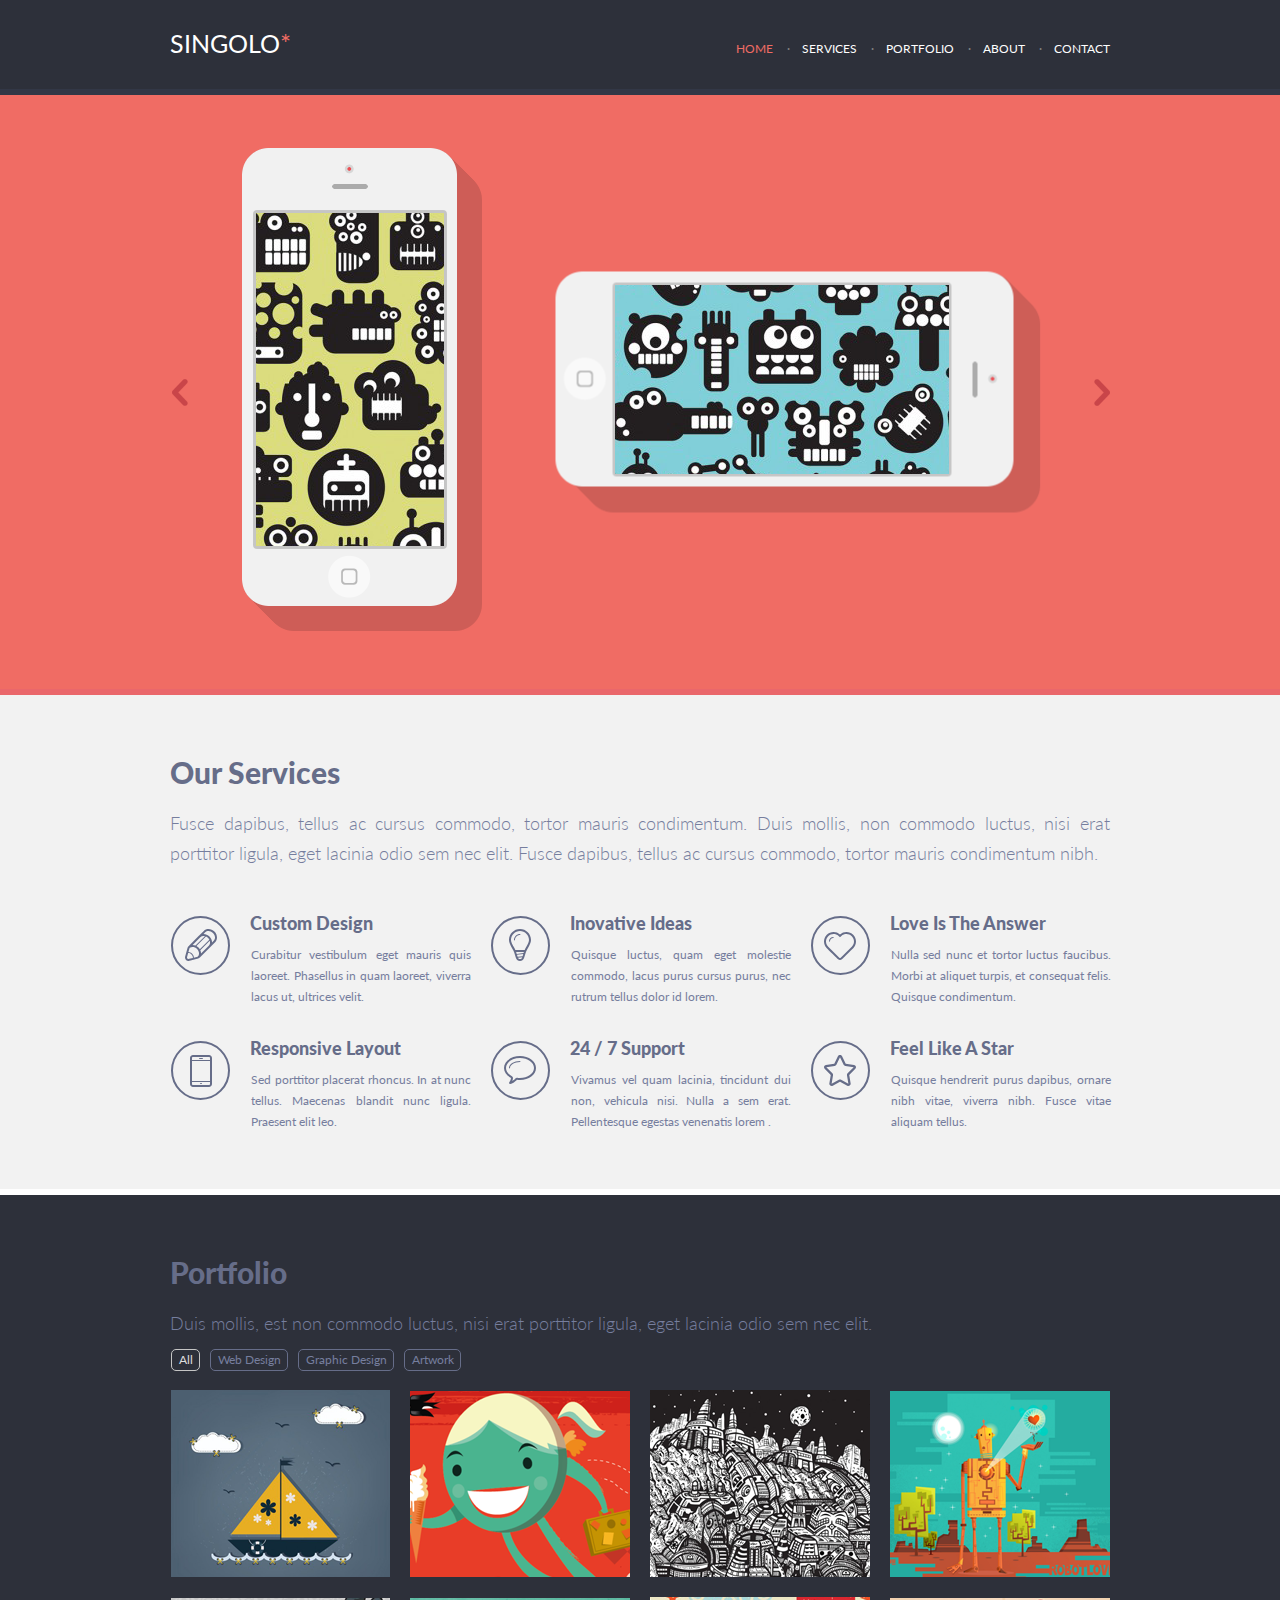
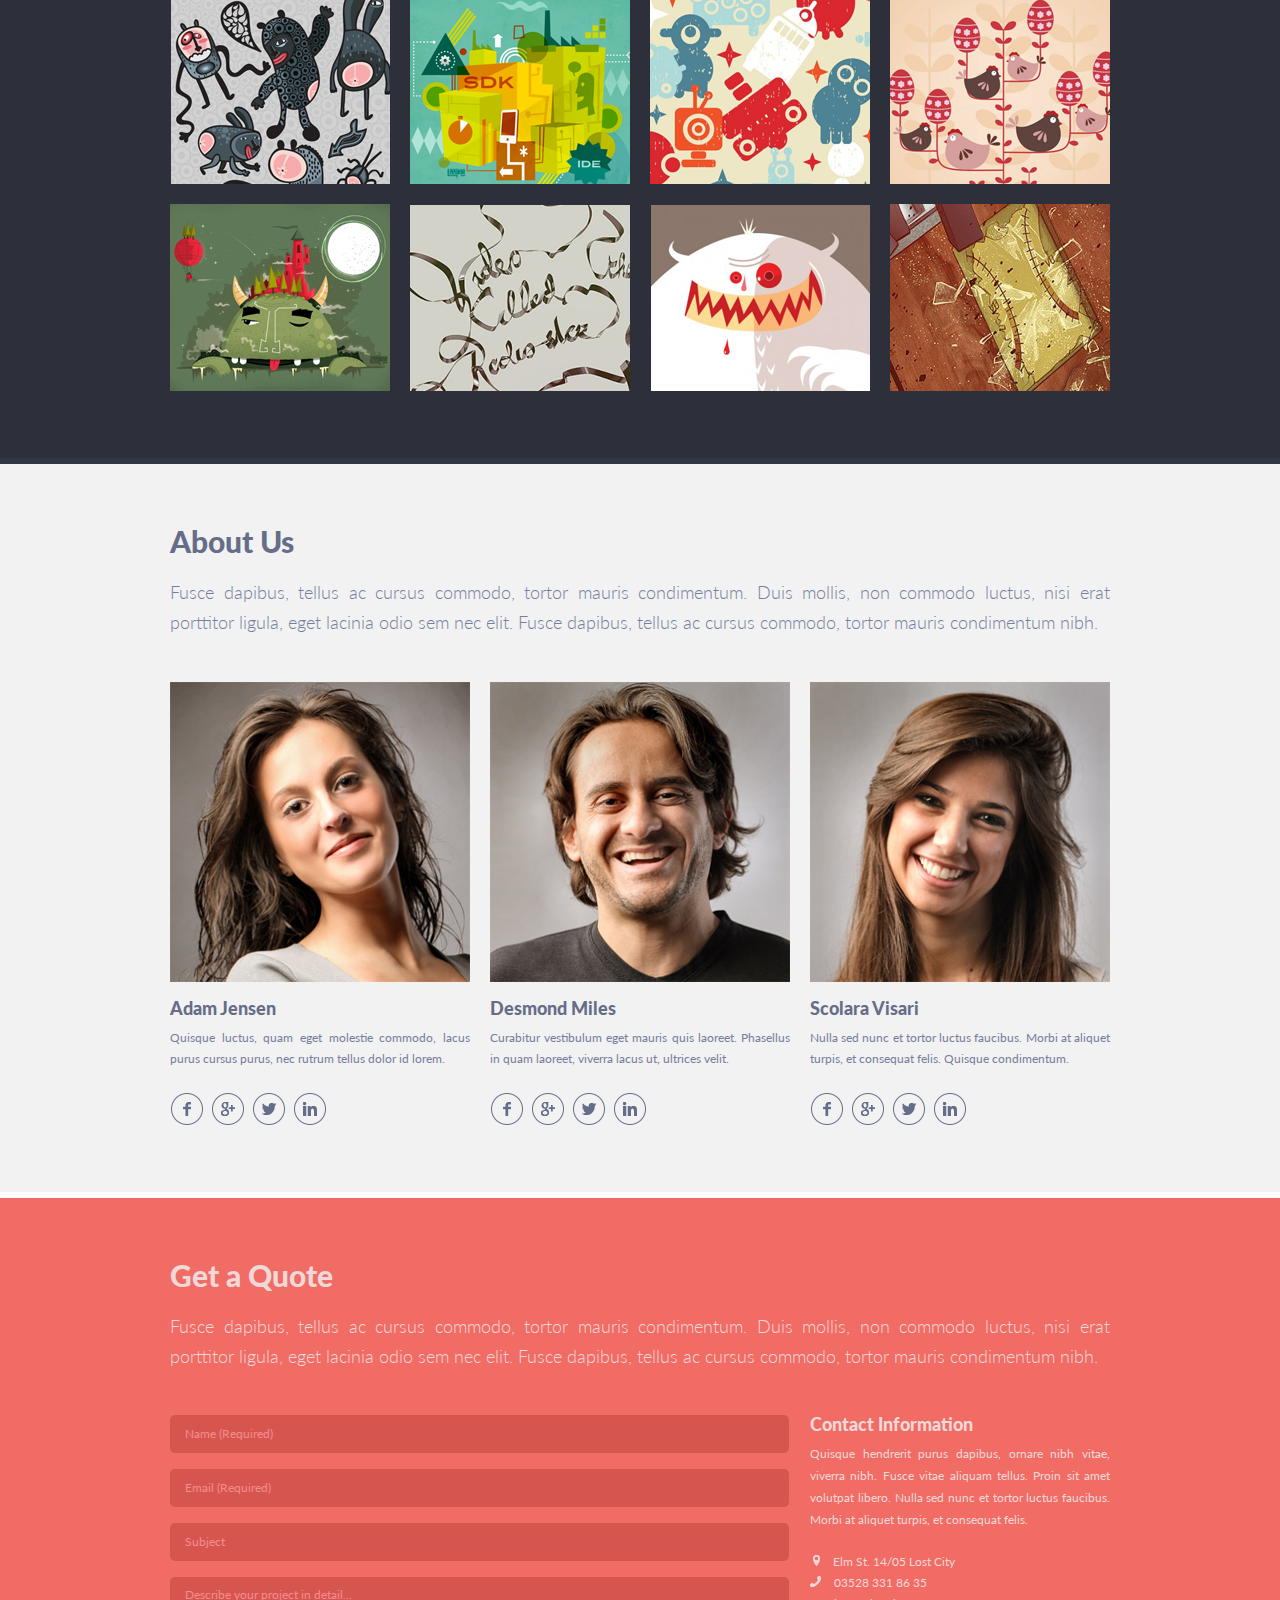
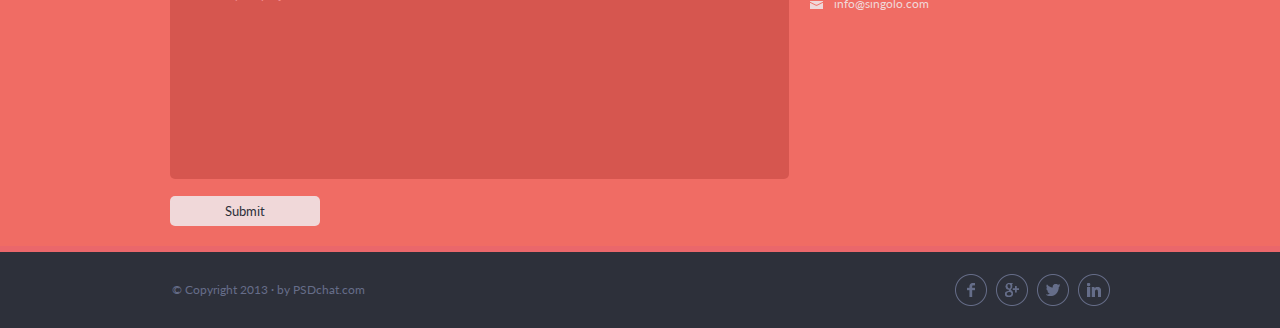
==== commit 36f033a9: "feat: add singolo responsive" ====
--- a/index.html
+++ b/index.html
@@ -19,7 +19,7 @@
       <div class="wrapper">
         <input type="checkbox" class="toogle-nav" name="toogle" id="menu" />
         <label for="menu" class="toogle-nav menu-icon"
-          ><img src="/assets/singolo1/Burger-menu-icon.svg" alt="icon"
+          ><img src="assets/singolo1/Burger-menu-icon.svg" alt="icon"
         /></label>
 
         <div class="hidden-menu">
@@ -96,7 +96,7 @@
             <div class="slider-two item" id="slider-two">
               <img
                 class="slider-two-img"
-                src="/assets/singolo1/slider/Slide-2.png"
+                src="assets/singolo1/slider/Slide-2.png"
               />
             </div>
           </div>
--- a/style.css
+++ b/style.css
@@ -34,6 +34,7 @@
   left: 0;
   top: 0;
   overflow: hidden;
+  display: none;
 }
 
 .menu-container {
@@ -908,3 +909,446 @@
   border-radius: 100%;
   background-color: #f0d8d9;
 }
+
+/*@media all and (min-width: 1020px) {
+ 
+}*/
+
+@media all and (max-width: 1020px) {
+  .wrapper {
+    width: 768px;
+  }
+
+  .header-nav {
+    padding-top: 32px;
+  }
+  .slider-block {
+    height: 445px;
+  }
+  .left-slider {
+    padding-left: 60px;
+  }
+  .right-slider {
+    padding-left: 58px;
+  }
+
+  .phone-button {
+    width: 31px;
+    height: 31px;
+  }
+  #vertical-phone-button {
+    left: -334px;
+    top: 78px;
+  }
+  #horizontal-phone-button {
+    left: -51px;
+    top: -73px;
+  }
+  /**PIRTFOLIO*/
+  .servises-block {
+    height: 669px;
+  }
+  .slide-container {
+    height: 455px;
+  }
+  .services-header {
+    padding-top: 46px;
+  }
+  .layout-3-column {
+    margin-top: 36px;
+  }
+  .services-info {
+    width: 50%;
+    margin-bottom: 19px;
+  }
+  .services-info p {
+    margin-top: 11px;
+  }
+  .portfolio {
+    height: 1096px;
+  }
+  .nav-list {
+    margin-top: 45px;
+  }
+  .layout-gallery {
+    margin-top: 20px;
+  }
+  .picture {
+    height: 184px;
+    width: 215px;
+  }
+
+  /**ABOUT AS*/
+  .about {
+    height: 663px;
+  }
+  .header-about {
+    padding-top: 53px;
+  }
+  .autors {
+    padding-top: 20px;
+  }
+  .autor-info {
+    padding-left: 11px;
+    padding-right: 2px;
+  }
+  .human-photo {
+    width: 219px;
+    height: 217px;
+  }
+  .human-name {
+    margin-top: 9px;
+  }
+  .human-info {
+    margin: 0;
+  }
+  .contacts {
+    margin-top: 12px;
+  }
+
+  /**FORMS*/
+  .block-forms {
+    height: 625px;
+  }
+  .quote-header {
+    padding-top: 53px;
+  }
+  .quote-info {
+    margin-bottom: 16px;
+  }
+  .user-information {
+    padding-top: 0;
+  }
+  .forms {
+    padding-top: 0;
+  }
+  .input-wind {
+    margin-bottom: 3px;
+    width: 426px;
+  }
+  .form-text {
+    height: 147px;
+  }
+  .infomation {
+    margin-left: 19px;
+  }
+  .contact-header {
+    padding-top: 8px;
+  }
+  .contact-info {
+    padding-top: 0px;
+  }
+  .column-contacts {
+    padding-top: 13px;
+  }
+
+  /*PHONS**/
+
+  .vertical-phone {
+    left: 412px;
+    top: 269px;
+  }
+
+  .vertical-container {
+    width: 162.36px;
+    height: 344.26px;
+  }
+
+  .vertical-back {
+    width: 141.55px;
+    height: 250.73px;
+    top: -179px;
+    left: -390px;
+    background-position: -11px -107px;
+    background-size: 448px;
+  }
+
+  .vertical-shadow {
+    width: 180.71px;
+    height: 363.67;
+  }
+
+  .horizontal-container {
+    width: 162.36px;
+    height: 344.26px;
+  }
+
+  .horizontal-back {
+    height: 141.55px;
+    width: 250.73px;
+    top: -128px;
+    left: -13px;
+    background-position: -96px -93px;
+    background-size: 448px;
+  }
+
+  .horizontal-shadow {
+    width: 180.71px;
+    height: 363.67;
+  }
+
+  .horizontal-phone {
+    left: 304px;
+    top: 271px;
+  }
+
+  .slider-two-img {
+    height: 363.67px;
+    top: 41px;
+    left: 140px;
+  }
+}
+
+@media all and (max-width: 768px) {
+  .wrapper {
+    width: 375px;
+  }
+
+  .header {
+    height: 65px;
+  }
+
+  .header .wrapper {
+    position: relative;
+    justify-content: normal;
+  }
+  .logo-singolo {
+    margin: 0;
+    font-size: 20px;
+    padding-top: 18px;
+    padding-left: 104px;
+  }
+
+  .header-nav {
+    display: none;
+  }
+  .hidden-menu {
+    display: block;
+  }
+  .menu-icon {
+    z-index: 7;
+    display: block;
+    cursor: pointer;
+    padding-top: 23px;
+    padding-left: 22px;
+  }
+  .menu-icon img {
+    transform: rotate(90deg);
+    transition: 0.5s;
+  }
+  .menu-logo {
+    padding-left: 70px;
+  }
+
+  input.toogle-nav:checked + .menu-icon img {
+    transform: none;
+  }
+
+  /***/
+  .slider-block {
+    height: 214px;
+  }
+
+  .right-slider {
+    padding-left: 30px;
+  }
+  .left-slider {
+    padding-left: 30px;
+  }
+  /**PHONS**/
+
+  .slide-container {
+    height: 226px;
+  }
+  .vertical-phone {
+    left: 412px;
+    top: 269px;
+  }
+
+  .vertical-container {
+    width: 79.28px;
+    height: 168.1px;
+  }
+
+  .vertical-back {
+    width: 69.12px;
+    height: 122.43px;
+    top: -205px;
+    left: -395px;
+    background-size: 208px 216px;
+    background-position: -4px -50px;
+  }
+
+  .vertical-shadow {
+    width: 88.24px;
+    height: 177.57px;
+  }
+  .vertical-phone {
+    left: 405px;
+    top: 248px;
+  }
+  .horizontal-container {
+    height: 168.1px;
+    width: 79.28px;
+  }
+
+  .horizontal-back {
+    height: 69.12px;
+    width: 122.43px;
+    top: -180px;
+    left: 10px;
+    background-size: 208px 216px;
+    background-position: -42px -45px;
+  }
+
+  .horizontal-shadow {
+    height: 177.57px;
+    width: 88.24px;
+  }
+
+  .horizontal-phone {
+    left: 131px;
+    top: 250px;
+  }
+
+  .slider-two-img {
+    height: 363.67px;
+    top: 41px;
+    left: 140px;
+  }
+  .slider-two-img {
+    height: 178px;
+    top: 20px;
+    left: 65px;
+  }
+
+  /***/
+  .servises-block {
+    height: 1027px;
+  }
+  .services-header {
+    padding-top: 32px;
+    padding-left: 32px;
+  }
+  .layout-3-column {
+    margin-top: 27px;
+    padding-left: 32px;
+  }
+  .services-info {
+    width: 100%;
+    margin-bottom: 0;
+    padding-bottom: 16px;
+  }
+
+  /***/
+  .portfolio {
+    height: 838px;
+  }
+  .info-portfolio,
+  .header-portfolio,
+  .nav-list,
+  .layout-gallery,
+  .header-about,
+  .about-info,
+  .quote-header,
+  .quote-info,
+  .user-information {
+    padding-left: 30px;
+  }
+
+  .header-portfolio {
+    padding-top: 42px;
+  }
+  .info-portfolio {
+    line-height: 29px;
+    margin-top: 19px;
+  }
+
+  .nav-list {
+    margin-top: 20px;
+    margin-top: 17px;
+  }
+
+  .layout-gallery {
+    padding-left: 20px;
+    padding-right: 0;
+  }
+  .picture {
+    height: 127px;
+    width: 151px;
+    margin: 8px;
+  }
+  .picture:nth-child(1n + 9) {
+    display: none;
+  }
+  .picture-click {
+    padding: 4px;
+    margin: 4px;
+  }
+
+  /***/
+  .about {
+    height: 1748px;
+  }
+
+  .autor-info {
+    margin-bottom: 29px;
+  }
+  .autors {
+    padding-top: 6px;
+    padding-left: 20px;
+    display: block;
+  }
+  .human-name {
+    margin-top: 14px;
+  }
+  .human-photo {
+    width: 314px;
+    height: 314px;
+  }
+
+  .header-about {
+    padding-top: 33px;
+  }
+  /***/
+  .block-forms {
+    height: 963px;
+  }
+  .quote-header {
+    padding-top: 44px;
+  }
+  .input-wind {
+    margin-top: 7px;
+    margin-bottom: 5px;
+    width: 300px;
+  }
+  .form-submit {
+    width: 315px;
+    height: 50px;
+    font-size: 24px;
+  }
+  .user-information {
+    display: block;
+  }
+  .infomation {
+    margin-top: 22px;
+    margin-left: 0px;
+  }
+  .links-cont {
+    padding-bottom: 11px;
+  }
+
+  /***/
+  .footer .wrapper {
+    justify-content: center;
+  }
+  .social {
+    padding-right: 0px;
+  }
+  .copyright {
+    display: none;
+  }
+}
+/*
+@media all and (max-width: 375px) {
+}*/
